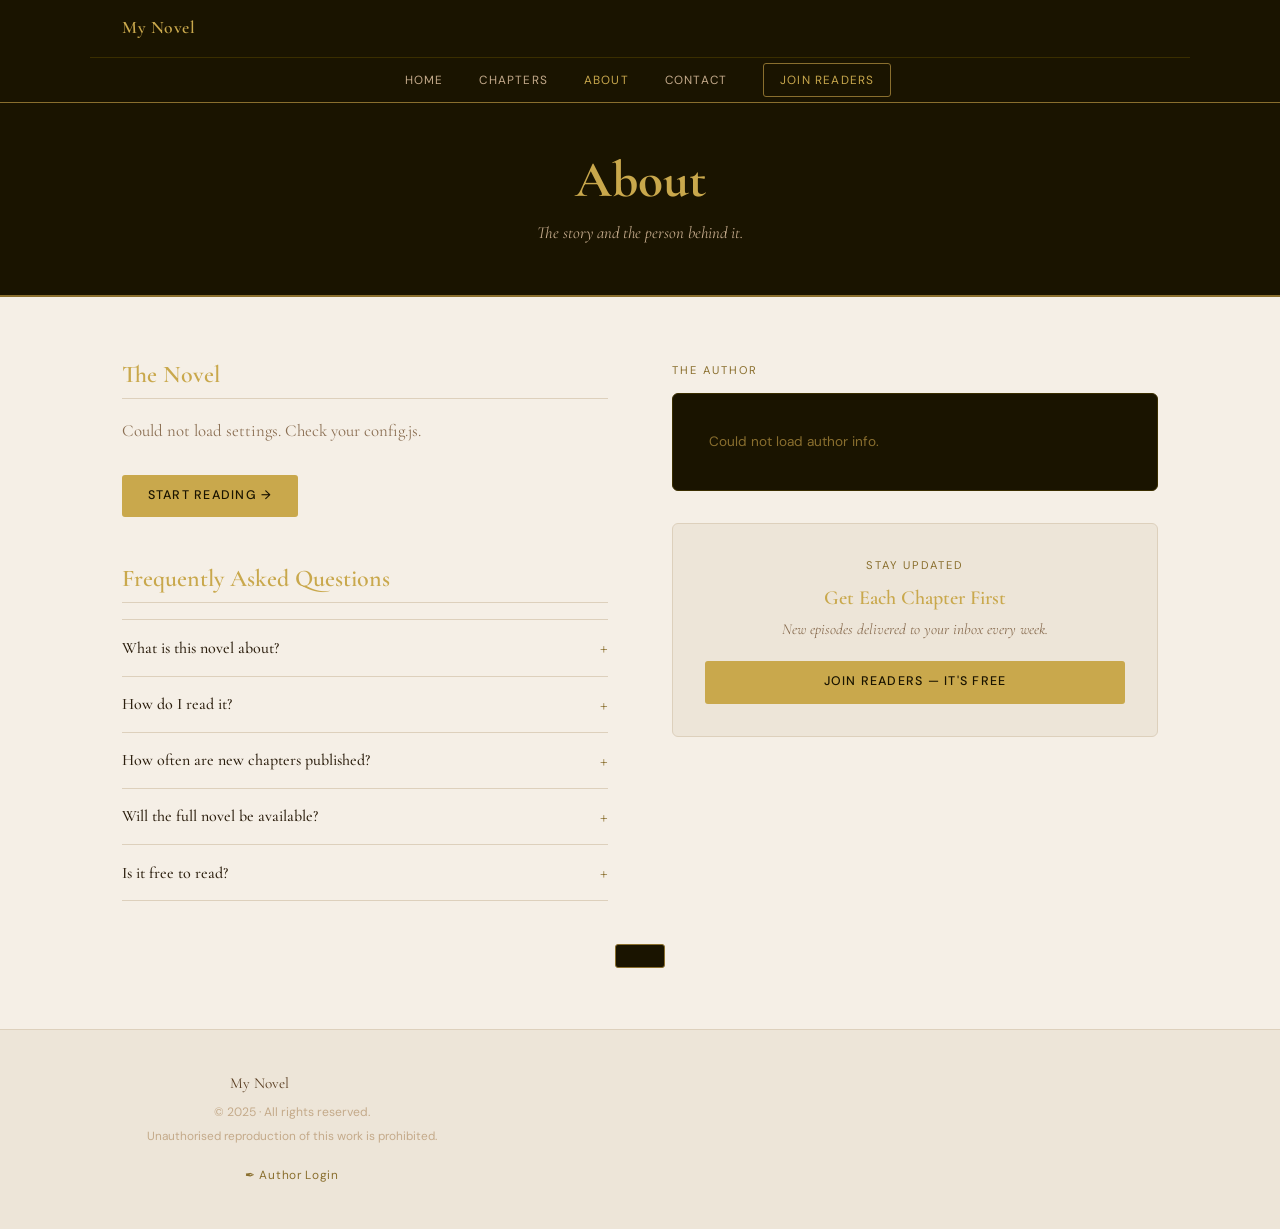
==== about.html @ 49cd3a9a "Add files via upload" ====
<!DOCTYPE html>
<html lang="en">
<head>
<meta charset="UTF-8">
<meta name="viewport" content="width=device-width, initial-scale=1.0">
<title id="page-title">About</title>
<meta name="description" id="page-desc" content="">
<link rel="stylesheet" href="shared.css">
<style>
/* ── page hero ── */
.about-hero {
  background: var(--dark);
  border-bottom: 2px solid var(--gold-dim);
  padding: 3rem 2rem;
  text-align: center;
}
.about-hero h1 {
  font-family: var(--serif);
  font-size: clamp(2rem, 5vw, 3.2rem);
  font-weight: 700;
  color: var(--gold);
  margin-bottom: .5rem;
}
.about-hero p {
  font-family: var(--serif);
  font-style: italic;
  color: var(--ink-faint);
  font-size: 1.05rem;
  max-width: none;
}

/* ── two-col layout ── */
.about-body {
  max-width: var(--max);
  margin: 0 auto;
  padding: 4rem 2rem 5rem;
  display: grid;
  grid-template-columns: 1fr 1fr;
  gap: 4rem;
  align-items: start;
}

/* ── novel section ── */
.about-block { margin-bottom: 3rem; }
.about-block h2 {
  font-family: var(--serif);
  font-size: 1.5rem;
  font-weight: 600;
  color: var(--gold);
  margin-bottom: 1rem;
  padding-bottom: .6rem;
  border-bottom: 1px solid var(--cream-deep);
}
.about-block p {
  font-family: var(--serif);
  font-size: 1.05rem;
  line-height: 1.85;
  color: var(--ink-mid);
  margin-bottom: 1.1em;
}

/* ── author card ── */
.author-card {
  background: var(--dark);
  border: 1px solid var(--gold-border);
  border-radius: var(--radius);
  padding: 2.25rem;
  margin-bottom: 2rem;
}
.author-avatar {
  width: 68px; height: 68px;
  border-radius: 50%;
  background: var(--dark-mid);
  border: 2px solid var(--gold-dim);
  display: flex;
  align-items: center;
  justify-content: center;
  margin-bottom: 1.25rem;
  font-family: var(--serif);
  font-size: 2rem;
  font-weight: 700;
  color: var(--gold);
}
.author-name {
  font-family: var(--serif);
  font-size: 1.3rem;
  font-weight: 600;
  color: var(--gold);
  margin-bottom: .15rem;
}
.author-role {
  font-family: var(--sans);
  font-size: .7rem;
  letter-spacing: .14em;
  text-transform: uppercase;
  color: var(--gold-dim);
  margin-bottom: 1rem;
}
.author-bio-text {
  font-family: var(--serif);
  font-size: 1rem;
  line-height: 1.8;
  color: var(--ink-faint);
  max-width: none;
}

/* ── subscribe card ── */
.subscribe-card {
  background: var(--cream-warm);
  border: 1px solid var(--cream-deep);
  border-radius: var(--radius);
  padding: 2rem;
  text-align: center;
}
.subscribe-card h3 {
  font-family: var(--serif);
  font-size: 1.25rem;
  font-weight: 600;
  color: var(--gold);
  margin-bottom: .4rem;
}
.subscribe-card p {
  font-family: var(--serif);
  font-style: italic;
  color: var(--ink-soft);
  font-size: .95rem;
  margin-bottom: 1.25rem;
  max-width: none;
  line-height: 1.6;
}

/* ── FAQ ── */
.faq-list { margin-top: 0; }
.faq-item {
  border-bottom: 1px solid var(--cream-deep);
}
.faq-item:first-child { border-top: 1px solid var(--cream-deep); }
.faq-q {
  width: 100%;
  display: flex;
  justify-content: space-between;
  align-items: center;
  gap: 1rem;
  padding: 1.1rem 0;
  background: none;
  border: none;
  cursor: pointer;
  font-family: var(--serif);
  font-size: 1rem;
  font-weight: 500;
  text-align: left;
  color: var(--ink);
  transition: color .2s;
}
.faq-q:hover { color: var(--gold); }
.faq-icon {
  font-size: 1.2rem;
  font-weight: 300;
  color: var(--gold-dim);
  flex-shrink: 0;
  transition: transform .25s;
  line-height: 1;
}
.faq-item.open .faq-icon { transform: rotate(45deg); }
.faq-a {
  display: none;
  font-family: var(--serif);
  font-size: .95rem;
  color: var(--ink-soft);
  line-height: 1.8;
  padding-bottom: 1.1rem;
}
.faq-item.open .faq-a { display: block; }

@media (max-width: 768px) {
  .about-body { grid-template-columns: 1fr; gap: 2.5rem; }
}
</style>
</head>
<body>

<!-- ══ HEADER ══ -->
<header id="site-header">
  <div class="header-top">
    <a href="index.html" class="site-logo" id="nav-logo">My Novel</a>
    <button class="hamburger" id="hamburger-btn" aria-label="Open menu">
      <span></span><span></span><span></span>
    </button>
  </div>
  <nav class="header-nav">
    <a href="index.html"    class="nav-link">Home</a>
    <a href="chapters.html" class="nav-link">Chapters</a>
    <a href="about.html"    class="nav-link active">About</a>
    <a href="contact.html"  class="nav-link">Contact</a>
    <a href="#" class="nav-cta" onclick="openGate();return false;">Join Readers</a>
  </nav>
  <nav id="mobile-nav">
    <a href="index.html">Home</a>
    <a href="chapters.html">Chapters</a>
    <a href="about.html" class="active">About</a>
    <a href="contact.html">Contact</a>
    <a href="#" onclick="openGate();return false;">Join Readers</a>
  </nav>
</header>

<!-- ══ DARK HERO ══ -->
<section class="about-hero">
  <h1 id="about-h1">About</h1>
  <p  id="about-sub">The story and the person behind it.</p>
</section>

<!-- ══ BODY ══ -->
<main>
  <div class="about-body">

    <!-- LEFT: novel description + FAQ -->
    <div>
      <!-- Novel description -->
      <div class="about-block">
        <h2 id="novel-h2">The Novel</h2>
        <div id="novel-desc">
          <div class="loading-state" style="padding:1.5rem 0;">
            <span class="spinner"></span>
          </div>
        </div>
        <div style="margin-top:1.75rem;">
          <a href="chapters.html" class="btn btn-gold">Start Reading →</a>
        </div>
      </div>

      <!-- FAQ -->
      <div class="about-block">
        <h2>Frequently Asked Questions</h2>
        <div class="faq-list">

          <div class="faq-item">
            <button class="faq-q" onclick="faq(this)">
              What is this novel about?
              <span class="faq-icon">+</span>
            </button>
            <div class="faq-a" id="faq-about">
              Set your novel description in the Author Dashboard
              and it will appear here.
            </div>
          </div>

          <div class="faq-item">
            <button class="faq-q" onclick="faq(this)">
              How do I read it?
              <span class="faq-icon">+</span>
            </button>
            <div class="faq-a">
              The first few chapters are completely free —
              no account required. To unlock all chapters and
              receive new episodes in your inbox, join the reader
              list. It's free.
            </div>
          </div>

          <div class="faq-item">
            <button class="faq-q" onclick="faq(this)">
              How often are new chapters published?
              <span class="faq-icon">+</span>
            </button>
            <div class="faq-a" id="faq-schedule">
              New chapters are published on a regular schedule.
              Join the reader list to be notified the moment
              each new episode goes live.
            </div>
          </div>

          <div class="faq-item">
            <button class="faq-q" onclick="faq(this)">
              Will the full novel be available?
              <span class="faq-icon">+</span>
            </button>
            <div class="faq-a">
              Yes. This is a complete story being published
              chapter by chapter. Every episode is written
              with the full arc already in mind.
            </div>
          </div>

          <div class="faq-item">
            <button class="faq-q" onclick="faq(this)">
              Is it free to read?
              <span class="faq-icon">+</span>
            </button>
            <div class="faq-a">
              The first chapters are completely free. To unlock
              all episodes, simply join the reader list with your
              email address — no payment needed, ever.
            </div>
          </div>

        </div>
      </div>
    </div>

    <!-- RIGHT: author card + subscribe -->
    <div>
      <!-- Author card -->
      <span class="eyebrow">The Author</span>
      <div class="author-card" id="author-card">
        <div class="loading-state" style="padding:1rem 0;">
          <span class="spinner"></span>
        </div>
      </div>

      <!-- Subscribe nudge -->
      <div class="subscribe-card">
        <span class="eyebrow">Stay Updated</span>
        <h3>Get Each Chapter First</h3>
        <p>New episodes delivered to your inbox every week.</p>
        <a href="#" class="btn btn-gold"
           style="width:100%;justify-content:center;"
           onclick="openGate();return false;">
          Join Readers — It's Free
        </a>
      </div>
    </div>

  </div>
</main>

<!-- ══ FOOTER ══ -->
<footer id="site-footer">
  <p class="footer-title"  id="footer-title">My Novel</p>
  <p class="footer-copy"   id="footer-copy">© 2025 · All rights reserved.</p>
  <p class="footer-legal">Unauthorised reproduction of this work is prohibited.</p>
  <p class="footer-author-link"><a href="login.html">✒ Author Login</a></p>
</footer>

<!-- ══ GATE ══ -->
<div id="gate-overlay">
  <div id="gate-box">
    <button class="gate-x" onclick="closeGate()">×</button>
    <div id="gate-form-wrap">
      <h2 id="gate-heading">Unlock All Chapters</h2>
      <p  id="gate-subtext">Join free — instant access plus weekly updates.</p>
      <input class="f-input" type="email" id="gate-email"
             placeholder="your@email.com" style="margin-bottom:.75rem;">
      <button class="btn btn-gold" id="gate-submit-btn"
              style="width:100%;justify-content:center;"
              onclick="submitGate()">
        Unlock &amp; Subscribe
      </button>
      <p style="font-family:var(--sans);font-size:.72rem;
                color:var(--ink-faint);margin-top:.6rem;max-width:none;">
        No spam. Unsubscribe anytime.
      </p>
    </div>
    <div id="gate-success">
      <svg width="44" height="44" viewBox="0 0 44 44" fill="none"
           style="margin:0 auto 1rem;display:block;">
        <circle cx="22" cy="22" r="20"
                stroke="var(--green)" stroke-width="1.5"
                fill="rgba(45,90,61,.08)"/>
        <path d="M13 23l7 7 11-13"
              stroke="var(--green)" stroke-width="2"
              stroke-linecap="round" stroke-linejoin="round"/>
      </svg>
      <h2 style="color:var(--green);">You're in.</h2>
      <p>All chapters now unlocked.</p>
      <a href="chapters.html" class="btn btn-gold" style="margin-top:1rem;">
        Start Reading
      </a>
    </div>
  </div>
</div>

<div id="toast"></div>

<script src="config.js"></script>
<script src="shared.js"></script>
<script>
/* ── FAQ accordion ── */
function faq(btn) {
  const item   = btn.parentElement;
  const isOpen = item.classList.contains('open');
  document.querySelectorAll('.faq-item').forEach(i => i.classList.remove('open'));
  if (!isOpen) item.classList.add('open');
}
document.querySelectorAll('.faq-q').forEach(q => {
  q.addEventListener('keydown', e => {
    if (e.key === 'Enter' || e.key === ' ') { e.preventDefault(); faq(q); }
  });
});

/* ── load ── */
(async () => {
  try {
    const s = await getSettings();

    const title  = s.title       || 'My Novel';
    const author = s.author_name || 'Author Name';
    const year   = new Date().getFullYear();

    document.getElementById('page-title').textContent   = 'About — ' + title;
    document.getElementById('nav-logo').textContent     = title;
    document.getElementById('about-h1').textContent     = 'About ' + title;
    document.getElementById('about-sub').textContent    = s.tagline || 'The story and the person behind it.';
    document.getElementById('novel-h2').textContent     = title;
    document.getElementById('footer-title').textContent = title + ' · ' + author;
    document.getElementById('footer-copy').textContent  =
      '© ' + year + ' ' + author + ' · All rights reserved.';

    /* gate text */
    const gh = document.getElementById('gate-heading');
    const gs = document.getElementById('gate-subtext');
    if (s.gate_title) gh.textContent = s.gate_title;
    if (s.gate_msg)   gs.textContent = s.gate_msg;

    /* novel description */
    if (s.description) {
      document.getElementById('novel-desc').innerHTML =
        s.description
          .split(/\n\n+/)
          .map(p => `<p>${esc(p.trim())}</p>`)
          .join('');
      document.getElementById('faq-about').textContent = s.description;
    } else {
      document.getElementById('novel-desc').innerHTML =
        `<p style="color:var(--ink-soft);font-style:italic;">
           Set your novel description in the Author Dashboard.
         </p>`;
    }

    /* schedule FAQ answer */
    if (s.schedule) {
      document.getElementById('faq-schedule').textContent =
        'New chapters are published ' + s.schedule.toLowerCase() +
        '. Join the reader list to get notified the moment each one goes live.';
    }

    /* author card */
    const initial  = author.charAt(0).toUpperCase();
    const bioText  = s.author_bio ||
      'Set your author bio in Dashboard → Settings. It will appear here.';
    document.getElementById('author-card').innerHTML = `
      <div class="author-avatar">${esc(initial)}</div>
      <div class="author-name">${esc(author)}</div>
      <div class="author-role">Author</div>
      <p class="author-bio-text">${esc(bioText)}</p>`;

  } catch (e) {
    console.error(e);
    document.getElementById('novel-desc').innerHTML =
      `<p style="color:var(--ink-soft);">
         Could not load settings. Check your config.js.
       </p>`;
    document.getElementById('author-card').innerHTML =
      `<p style="color:var(--gold-dim);font-family:var(--sans);font-size:.85rem;">
         Could not load author info.
       </p>`;
  }
})();

/* ── hamburger ── */
document.getElementById('hamburger-btn').addEventListener('click', () => {
  const m = document.getElementById('mobile-nav');
  m.style.display = m.style.display === 'flex' ? 'none' : 'flex';
});

/* ── gate ── */
document.getElementById('gate-overlay')
  .addEventListener('click', e => {
    if (e.target === document.getElementById('gate-overlay')) closeGate();
  });
document.getElementById('gate-email')
  .addEventListener('keydown', e => { if (e.key === 'Enter') submitGate(); });
document.addEventListener('keydown', e => { if (e.key === 'Escape') closeGate(); });
</script>
</body>
</html>
---- shared.css ----
/* ═══════════════════════════════════════════
   shared.css
   Design: dark-brown header · warm cream body
   Gold serif typography · literary editorial
═══════════════════════════════════════════ */

@import url('https://fonts.googleapis.com/css2?family=Cormorant+Garamond:ital,wght@0,300;0,400;0,500;0,600;0,700;1,300;1,400;1,500;1,600&family=EB+Garamond:ital,wght@0,400;0,500;1,400;1,500&family=DM+Sans:wght@300;400;500&display=swap');

/* ── TOKENS ── */
:root {
  /* Colors */
  --dark:         #1a1400;   /* header background */
  --dark-mid:     #241c00;   /* header hover states */
  --gold:         #c9a84c;   /* primary accent — titles, links */
  --gold-light:   #e2c97e;   /* lighter gold for hover */
  --gold-dim:     #8a6f2e;   /* muted gold — labels, borders */
  --gold-border:  #3a2e00;   /* subtle border on dark bg */
  --cream:        #f5efe6;   /* page background */
  --cream-warm:   #ede5d8;   /* slightly deeper cream — cards */
  --cream-deep:   #ddd0bc;   /* borders on cream bg */
  --ink:          #2c1f0e;   /* main body text */
  --ink-mid:      #5a3e22;   /* secondary text */
  --ink-soft:     #8a6e52;   /* placeholder / muted */
  --ink-faint:    #c4aa8a;   /* very muted */
  --red:          #8b2020;   /* error */
  --green:        #2d5a3d;   /* success */

  /* Typography */
  --serif:   'Cormorant Garamond', 'EB Garamond', Georgia, serif;
  --sans:    'DM Sans', system-ui, sans-serif;

  /* Layout */
  --max:     1100px;
  --content: 740px;          /* centered content width */
  --radius:  6px;
}

/* ── RESET ── */
*, *::before, *::after { box-sizing: border-box; margin: 0; padding: 0; }
html { scroll-behavior: smooth; }
body {
  font-family: var(--serif);
  font-weight: 400;
  color: var(--ink);
  background: var(--cream);
  font-size: 17px;
  line-height: 1.75;
  -webkit-font-smoothing: antialiased;
  min-height: 100vh;
  display: flex;
  flex-direction: column;
}
main { flex: 1; }
img  { display: block; max-width: 100%; }
a    { color: var(--gold); text-decoration: none; transition: color .2s; }
a:hover { color: var(--gold-light); }
p    { max-width: 65ch; }

/* ── LAYOUT ── */
.container    { max-width: var(--max);     margin: 0 auto; padding: 0 2rem; }
.container-sm { max-width: var(--content); margin: 0 auto; padding: 0 2rem; }

/* ── TYPOGRAPHY ── */
h1, h2, h3, h4 {
  font-family: var(--serif);
  font-weight: 600;
  line-height: 1.15;
  color: var(--ink);
}
.gold-heading { color: var(--gold); }

/* ── BUTTONS ── */
.btn {
  display: inline-flex;
  align-items: center;
  gap: .45rem;
  padding: .65rem 1.6rem;
  font-family: var(--sans);
  font-size: .78rem;
  font-weight: 400;
  letter-spacing: .1em;
  text-transform: uppercase;
  border-radius: 3px;
  border: none;
  cursor: pointer;
  text-decoration: none;
  transition: background .2s, color .2s, border-color .2s;
  white-space: nowrap;
}
.btn-gold {
  background: var(--gold);
  color: var(--dark);
  font-weight: 500;
}
.btn-gold:hover { background: var(--gold-light); color: var(--dark); }

.btn-dark {
  background: var(--dark);
  color: var(--gold);
  border: 1px solid var(--gold-dim);
}
.btn-dark:hover { background: var(--dark-mid); color: var(--gold-light); }

.btn-outline {
  background: transparent;
  color: var(--ink);
  border: 1px solid var(--cream-deep);
}
.btn-outline:hover { border-color: var(--ink-soft); }

.btn-ghost {
  background: transparent;
  color: var(--ink-soft);
  border: none;
  cursor: pointer;
  font-family: var(--sans);
  font-size: .8rem;
  padding: .35rem .6rem;
}
.btn-ghost:hover { color: var(--ink); }
.btn:disabled { opacity: .45; cursor: not-allowed; }

/* ── FORM INPUTS ── */
.f-input {
  width: 100%;
  padding: .75rem 1rem;
  border: 1px solid var(--cream-deep);
  border-radius: 3px;
  font-family: var(--sans);
  font-size: .95rem;
  color: var(--ink);
  background: #fff;
  outline: none;
  transition: border-color .2s;
}
.f-input:focus { border-color: var(--gold-dim); }
textarea.f-input { resize: vertical; min-height: 90px; line-height: 1.6; }
select.f-input {
  appearance: none;
  background-image: url("data:image/svg+xml,%3Csvg xmlns='http://www.w3.org/2000/svg' width='12' height='8' viewBox='0 0 12 8'%3E%3Cpath d='M1 1l5 5 5-5' stroke='%23888' stroke-width='1.5' fill='none'/%3E%3C/svg%3E");
  background-repeat: no-repeat;
  background-position: right .9rem center;
  padding-right: 2.5rem;
}
.field { margin-bottom: 1.25rem; }
.field label {
  display: block;
  font-family: var(--sans);
  font-size: .72rem;
  letter-spacing: .1em;
  text-transform: uppercase;
  color: var(--ink-soft);
  margin-bottom: .35rem;
}
.field-hint { font-size: .74rem; color: var(--ink-faint); margin-top: .3rem; font-family: var(--sans); }
.field-row  { display: grid; grid-template-columns: 1fr 1fr; gap: 1rem; }

/* ── GENRE / STATUS TAGS ── */
.tag {
  display: inline-flex;
  align-items: center;
  font-family: var(--sans);
  font-size: .68rem;
  letter-spacing: .12em;
  text-transform: uppercase;
  padding: .25rem .8rem;
  border-radius: 20px;
  border: 1px solid;
}
/* on dark bg */
.tag-genre-dark {
  color: var(--gold);
  border-color: var(--gold-dim);
  background: transparent;
}
/* on cream bg */
.tag-genre {
  color: var(--ink-mid);
  border-color: var(--cream-deep);
  background: transparent;
}
.tag-free   { background: rgba(45,90,61,.1);  color: var(--green); border-color: rgba(45,90,61,.25); }
.tag-locked { background: var(--cream-warm);  color: var(--ink-faint); border-color: var(--cream-deep); }
.tag-draft  { background: #fdf3dc; color: #7a5c00; border-color: #e8d080; }

/* ── TOGGLE SWITCH ── */
.switch { position: relative; display: inline-block; width: 40px; height: 22px; }
.switch input { opacity: 0; width: 0; height: 0; }
.slider { position: absolute; cursor: pointer; inset: 0; background: var(--cream-deep); border-radius: 22px; transition: background .2s; }
.slider::before { content: ''; position: absolute; width: 16px; height: 16px; left: 3px; bottom: 3px; background: #fff; border-radius: 50%; transition: transform .2s; }
input:checked + .slider { background: var(--gold); }
input:checked + .slider::before { transform: translateX(18px); }

/* ── CARDS ── */
.card {
  background: #fff;
  border: 1px solid var(--cream-deep);
  border-radius: var(--radius);
  padding: 1.75rem;
  margin-bottom: 1.5rem;
}
.card-head {
  display: flex;
  align-items: center;
  justify-content: space-between;
  margin-bottom: 1.25rem;
  flex-wrap: wrap;
  gap: .75rem;
}
.card-head h2 {
  font-family: var(--serif);
  font-size: 1.3rem;
  font-weight: 600;
  color: var(--gold);
}

/* ── SECTION LABELS ── */
.eyebrow {
  font-family: var(--sans);
  font-size: .7rem;
  letter-spacing: .18em;
  text-transform: uppercase;
  color: var(--gold-dim);
  margin-bottom: .75rem;
  display: block;
}
.section-title {
  font-family: var(--serif);
  font-size: clamp(1.6rem, 3vw, 2.4rem);
  font-weight: 600;
  color: var(--gold);
  margin-bottom: .75rem;
}
.divider-line {
  border: none;
  border-top: 1px solid var(--cream-deep);
  margin: 2.5rem 0;
}
.gold-rule {
  border: none;
  border-top: 1px solid var(--gold-border);
  margin: 1.5rem 0;
}

/* ── SPINNER / LOADING ── */
.spinner {
  display: inline-block;
  width: 18px; height: 18px;
  border: 2px solid var(--cream-deep);
  border-top-color: var(--gold);
  border-radius: 50%;
  animation: spin .7s linear infinite;
  vertical-align: middle;
}
@keyframes spin { to { transform: rotate(360deg); } }
.loading-state {
  text-align: center;
  padding: 3rem 2rem;
  color: var(--ink-soft);
  font-family: var(--sans);
  font-size: .9rem;
}
.loading-state .spinner {
  display: block;
  margin: 0 auto .75rem;
  width: 26px; height: 26px;
}

/* ── TOAST ── */
#toast {
  position: fixed;
  bottom: 2rem; left: 50%;
  transform: translateX(-50%) translateY(100px);
  background: var(--dark);
  color: var(--gold);
  border: 1px solid var(--gold-dim);
  padding: .7rem 1.5rem;
  border-radius: 3px;
  font-family: var(--sans);
  font-size: .84rem;
  z-index: 9999;
  transition: transform .3s;
  pointer-events: none;
  white-space: nowrap;
}
#toast.show { transform: translateX(-50%) translateY(0); }

/* ══════════════════════════════════════════
   SITE HEADER  (dark brown with gold)
══════════════════════════════════════════ */
#site-header {
  background: var(--dark);
  border-bottom: 1px solid var(--gold-dim);
}
.header-top {
  max-width: var(--max);
  margin: 0 auto;
  padding: 0 2rem;
  display: flex;
  align-items: center;
  justify-content: space-between;
  height: 58px;
  border-bottom: 1px solid var(--gold-border);
}
.site-logo {
  font-family: var(--serif);
  font-size: 1.1rem;
  font-weight: 600;
  color: var(--gold);
  text-decoration: none;
  letter-spacing: .03em;
  flex-shrink: 0;
}
.site-logo:hover { color: var(--gold-light); }

/* Main nav row */
.header-nav {
  max-width: var(--max);
  margin: 0 auto;
  padding: 0 2rem;
  display: flex;
  align-items: center;
  justify-content: center;
  gap: .25rem;
  height: 44px;
}
.nav-link {
  font-family: var(--sans);
  font-size: .74rem;
  letter-spacing: .1em;
  text-transform: uppercase;
  color: var(--ink-faint);
  text-decoration: none;
  padding: .4rem 1rem;
  border-radius: 3px;
  transition: color .2s, background .2s;
}
.nav-link:hover { color: var(--gold-light); background: rgba(255,255,255,.04); }
.nav-link.active { color: var(--gold); }
.nav-cta {
  font-family: var(--sans);
  font-size: .74rem;
  letter-spacing: .1em;
  text-transform: uppercase;
  color: var(--gold);
  border: 1px solid var(--gold-dim);
  padding: .35rem 1rem;
  border-radius: 3px;
  text-decoration: none;
  transition: background .2s, color .2s;
  margin-left: 1rem;
}
.nav-cta:hover { background: var(--gold); color: var(--dark); }

/* Hamburger */
.hamburger {
  display: none;
  background: none;
  border: none;
  cursor: pointer;
  padding: .4rem;
  flex-direction: column;
  gap: 5px;
}
.hamburger span {
  display: block;
  width: 20px;
  height: 1.5px;
  background: var(--gold);
  transition: all .25s;
}
#mobile-nav {
  display: none;
  flex-direction: column;
  background: var(--dark);
  border-top: 1px solid var(--gold-border);
}
#mobile-nav a {
  font-family: var(--sans);
  font-size: .8rem;
  letter-spacing: .1em;
  text-transform: uppercase;
  color: var(--ink-faint);
  text-decoration: none;
  padding: .9rem 2rem;
  border-bottom: 1px solid var(--gold-border);
  transition: color .2s;
}
#mobile-nav a:hover, #mobile-nav a.active { color: var(--gold); }

/* ══════════════════════════════════════════
   HERO  (dark header block — like screenshot)
══════════════════════════════════════════ */
.book-hero {
  background: var(--dark);
  padding: 4rem 2rem 3rem;
  text-align: center;
  border-bottom: 2px solid var(--gold-dim);
}
.book-hero-title {
  font-family: var(--serif);
  font-size: clamp(2.8rem, 8vw, 5rem);
  font-weight: 700;
  color: var(--gold);
  line-height: 1.05;
  margin-bottom: .6rem;
}
.book-hero-byline {
  font-family: var(--serif);
  font-style: italic;
  font-size: 1.15rem;
  color: var(--ink-faint);
  margin-bottom: 1.25rem;
}
.book-hero-tags {
  display: flex;
  gap: .5rem;
  justify-content: center;
  flex-wrap: wrap;
  margin-bottom: 2rem;
}
.book-hero-stats {
  display: flex;
  align-items: center;
  justify-content: center;
  gap: 3rem;
  margin-top: 1.5rem;
  padding-top: 1.5rem;
  border-top: 1px solid var(--gold-border);
}
.stat-block { text-align: center; }
.stat-num {
  font-family: var(--serif);
  font-size: 2.2rem;
  font-weight: 600;
  color: var(--gold);
  line-height: 1;
  display: block;
}
.stat-label {
  font-family: var(--sans);
  font-size: .68rem;
  letter-spacing: .15em;
  text-transform: uppercase;
  color: var(--ink-faint);
  margin-top: .25rem;
  display: block;
}

/* ══════════════════════════════════════════
   TABLE OF CONTENTS  (chapter list style)
══════════════════════════════════════════ */
.toc-section {
  max-width: var(--content);
  margin: 0 auto;
  padding: 3.5rem 2rem 2rem;
}
.toc-heading {
  font-family: var(--serif);
  font-size: 1.5rem;
  font-weight: 600;
  color: var(--gold);
  margin-bottom: .5rem;
}
.toc-rule {
  border: none;
  border-top: 1px solid var(--cream-deep);
  margin-bottom: 2rem;
}
.toc-row {
  display: grid;
  grid-template-columns: 48px 1fr auto;
  align-items: baseline;
  gap: 1rem;
  padding: 1.1rem 0;
  border-bottom: 1px solid var(--cream-deep);
  text-decoration: none;
  color: inherit;
  transition: background .15s;
  cursor: pointer;
}
.toc-row:first-of-type { border-top: 1px solid var(--cream-deep); }
.toc-row:hover:not(.toc-locked) { background: var(--cream-warm); margin: 0 -1rem; padding-left: 1rem; padding-right: 1rem; }
.toc-row.toc-locked { cursor: pointer; opacity: .7; }
.toc-num {
  font-family: var(--serif);
  font-size: 1.5rem;
  font-weight: 300;
  color: var(--ink-faint);
  text-align: right;
  line-height: 1;
}
.toc-title-d {
  font-family: var(--serif);
  font-size: 1.05rem;
  font-weight: 500;
  color: var(--ink);
  margin-bottom: .15rem;
}
.toc-teaser {
  font-family: var(--serif);
  font-style: italic;
  font-size: .88rem;
  color: var(--ink-soft);
}
.toc-empty {
  text-align: center;
  padding: 3rem 0;
  font-family: var(--serif);
  font-style: italic;
  color: var(--ink-soft);
  font-size: 1rem;
}
.toc-empty-icon { font-size: 2.5rem; margin-bottom: .75rem; display: block; }

/* ══════════════════════════════════════════
   COPYRIGHT NOTICE CARD
══════════════════════════════════════════ */
.copyright-card {
  max-width: var(--content);
  margin: 3rem auto 4rem;
  padding: 0 2rem;
}
.copyright-card-inner {
  background: var(--cream-warm);
  border: 1px solid var(--cream-deep);
  border-radius: var(--radius);
  padding: 2rem;
  position: relative;
}
.copyright-eyebrow {
  font-family: var(--sans);
  font-size: .68rem;
  letter-spacing: .18em;
  text-transform: uppercase;
  color: var(--ink-faint);
  margin-bottom: 1rem;
}
.copyright-title {
  font-family: var(--serif);
  font-size: 1.2rem;
  font-weight: 600;
  color: var(--ink);
  margin-bottom: .35rem;
}
.copyright-owner {
  font-family: var(--serif);
  font-size: .95rem;
  color: var(--ink-mid);
  margin-bottom: 1.25rem;
}
.copyright-text {
  font-family: var(--serif);
  font-style: italic;
  font-size: .88rem;
  color: var(--ink-soft);
  line-height: 1.75;
  margin-bottom: 1rem;
  max-width: none;
}
.copyright-rule { border: none; border-top: 1px solid var(--cream-deep); margin: 1rem 0; }
.copyright-tags { display: flex; gap: .5rem; flex-wrap: wrap; margin-top: 1.25rem; }
.copyright-icon {
  position: absolute;
  top: 1.5rem; right: 1.5rem;
  font-size: 3.5rem;
  color: var(--cream-deep);
  font-family: var(--serif);
  font-weight: 700;
  line-height: 1;
  user-select: none;
}

/* ══════════════════════════════════════════
   SITE FOOTER
══════════════════════════════════════════ */
#site-footer {
  background: var(--cream-warm);
  border-top: 1px solid var(--cream-deep);
  padding: 2.5rem 2rem;
  text-align: center;
  margin-top: auto;
}
.footer-title {
  font-family: var(--serif);
  font-size: .95rem;
  color: var(--ink-mid);
  margin-bottom: .3rem;
}
.footer-copy {
  font-family: var(--sans);
  font-size: .76rem;
  color: var(--ink-faint);
  margin-bottom: .2rem;
}
.footer-legal {
  font-family: var(--sans);
  font-size: .74rem;
  color: var(--ink-faint);
  margin-bottom: .75rem;
}
.footer-author-link a {
  font-family: var(--sans);
  font-size: .74rem;
  color: var(--gold-dim);
  text-decoration: none;
  letter-spacing: .06em;
}
.footer-author-link a:hover { color: var(--gold); }

/* ══════════════════════════════════════════
   GATE MODAL
══════════════════════════════════════════ */
#gate-overlay {
  display: none;
  position: fixed; inset: 0;
  z-index: 500;
  background: rgba(20,14,0,.75);
  align-items: center;
  justify-content: center;
  padding: 2rem;
}
#gate-overlay.active { display: flex !important; }
#gate-box {
  background: var(--cream);
  max-width: 440px; width: 100%;
  padding: 3rem 2.5rem;
  border-radius: var(--radius);
  border: 1px solid var(--cream-deep);
  text-align: center;
  position: relative;
}
#gate-box h2 {
  font-family: var(--serif);
  font-size: 1.7rem;
  font-weight: 600;
  color: var(--gold);
  margin-bottom: .5rem;
}
#gate-box p {
  font-family: var(--serif);
  font-style: italic;
  color: var(--ink-soft);
  font-size: .98rem;
  margin-bottom: 1.75rem;
  line-height: 1.65;
  max-width: none;
}
.gate-x {
  position: absolute;
  top: 1rem; right: 1rem;
  background: none; border: none;
  font-size: 1.3rem;
  color: var(--ink-faint);
  cursor: pointer;
}
.gate-x:hover { color: var(--ink-soft); }
#gate-success { display: none; }

/* ══════════════════════════════════════════
   READER PAGE
══════════════════════════════════════════ */
#reader-bar {
  position: sticky; top: 0; z-index: 40;
  background: var(--dark);
  border-bottom: 1px solid var(--gold-border);
  padding: 0 2rem;
  display: flex;
  align-items: center;
  justify-content: space-between;
  height: 52px;
}
.reader-back {
  background: none; border: none;
  cursor: pointer;
  font-family: var(--sans);
  font-size: .74rem;
  letter-spacing: .08em;
  text-transform: uppercase;
  color: var(--ink-faint);
  display: flex; align-items: center; gap: .4rem;
  padding: 0;
  transition: color .2s;
}
.reader-back:hover { color: var(--gold); }
#reader-ch-label {
  font-family: var(--sans);
  font-size: .72rem;
  color: var(--gold-dim);
  letter-spacing: .08em;
}
.reader-progress {
  width: 100%; height: 2px;
  background: var(--gold-border);
  position: fixed; top: 52px; left: 0; z-index: 39;
}
.reader-progress-bar {
  height: 100%;
  background: var(--gold);
  width: 0%;
  transition: width .1s;
}
.reader-wrap {
  max-width: 660px;
  margin: 0 auto;
  padding: 4.5rem 2rem 8rem;
}
.reader-ch-num {
  font-family: var(--sans);
  font-size: .72rem;
  letter-spacing: .15em;
  text-transform: uppercase;
  color: var(--gold-dim);
  margin-bottom: .4rem;
}
.reader-ch-title {
  font-family: var(--serif);
  font-size: clamp(1.8rem, 4vw, 2.6rem);
  font-weight: 600;
  color: var(--ink);
  line-height: 1.2;
  margin-bottom: .6rem;
}
.reader-ch-epi {
  font-family: var(--serif);
  font-style: italic;
  color: var(--ink-soft);
  font-size: 1rem;
  line-height: 1.65;
  padding-bottom: 2.5rem;
  margin-bottom: 2.5rem;
  border-bottom: 1px solid var(--cream-deep);
}
.reader-body { font-size: 1.1rem; line-height: 2; color: var(--ink-mid); }
.reader-body p { margin-bottom: 1.4em; max-width: none; }
.reader-body p:first-child::first-letter {
  font-size: 3.4rem; float: left;
  line-height: .75; margin: .1em .08em 0 0;
  color: var(--gold); font-family: var(--serif); font-weight: 700;
}
.reader-body h1, .reader-body h2, .reader-body h3 { font-family: var(--serif); font-weight: 600; margin: 1.5em 0 .5em; max-width: none; }
.reader-body blockquote { border-left: 3px solid var(--gold-dim); padding-left: 1.25rem; margin: 1.5rem 0; font-style: italic; color: var(--ink-soft); }
.reader-body .ql-align-center { text-align: center; }
.reader-body .ql-align-right  { text-align: right; }
.reader-body .ql-font-cormorant { font-family: 'Cormorant Garamond', serif; }
.reader-body .ql-font-lora      { font-family: 'Lora', serif; }
.reader-body .ql-font-playfair  { font-family: 'Playfair Display', serif; }
.reader-body .ql-font-sans      { font-family: 'DM Sans', sans-serif; }
.reader-body .ql-size-small  { font-size: .85em; }
.reader-body .ql-size-large  { font-size: 1.4em; }
.reader-body .ql-size-huge   { font-size: 1.9em; }
.reader-end {
  margin-top: 4rem;
  padding-top: 2.5rem;
  border-top: 1px solid var(--cream-deep);
  text-align: center;
}
.reader-end-msg {
  font-family: var(--serif);
  font-style: italic;
  color: var(--ink-soft);
  margin-bottom: 1.5rem;
}
.chapter-nav { display: flex; gap: 1rem; justify-content: center; flex-wrap: wrap; }

/* ══════════════════════════════════════════
   RESPONSIVE
══════════════════════════════════════════ */
@media (max-width: 768px) {
  .header-nav   { display: none; }
  .hamburger    { display: flex; }
  .field-row    { grid-template-columns: 1fr; }
  .book-hero-stats { gap: 2rem; }
}
@media (max-width: 500px) {
  .container, .container-sm { padding: 0 1.25rem; }
  .header-top { padding: 0 1.25rem; }
  .toc-section, .copyright-card { padding-left: 1.25rem; padding-right: 1.25rem; }
}
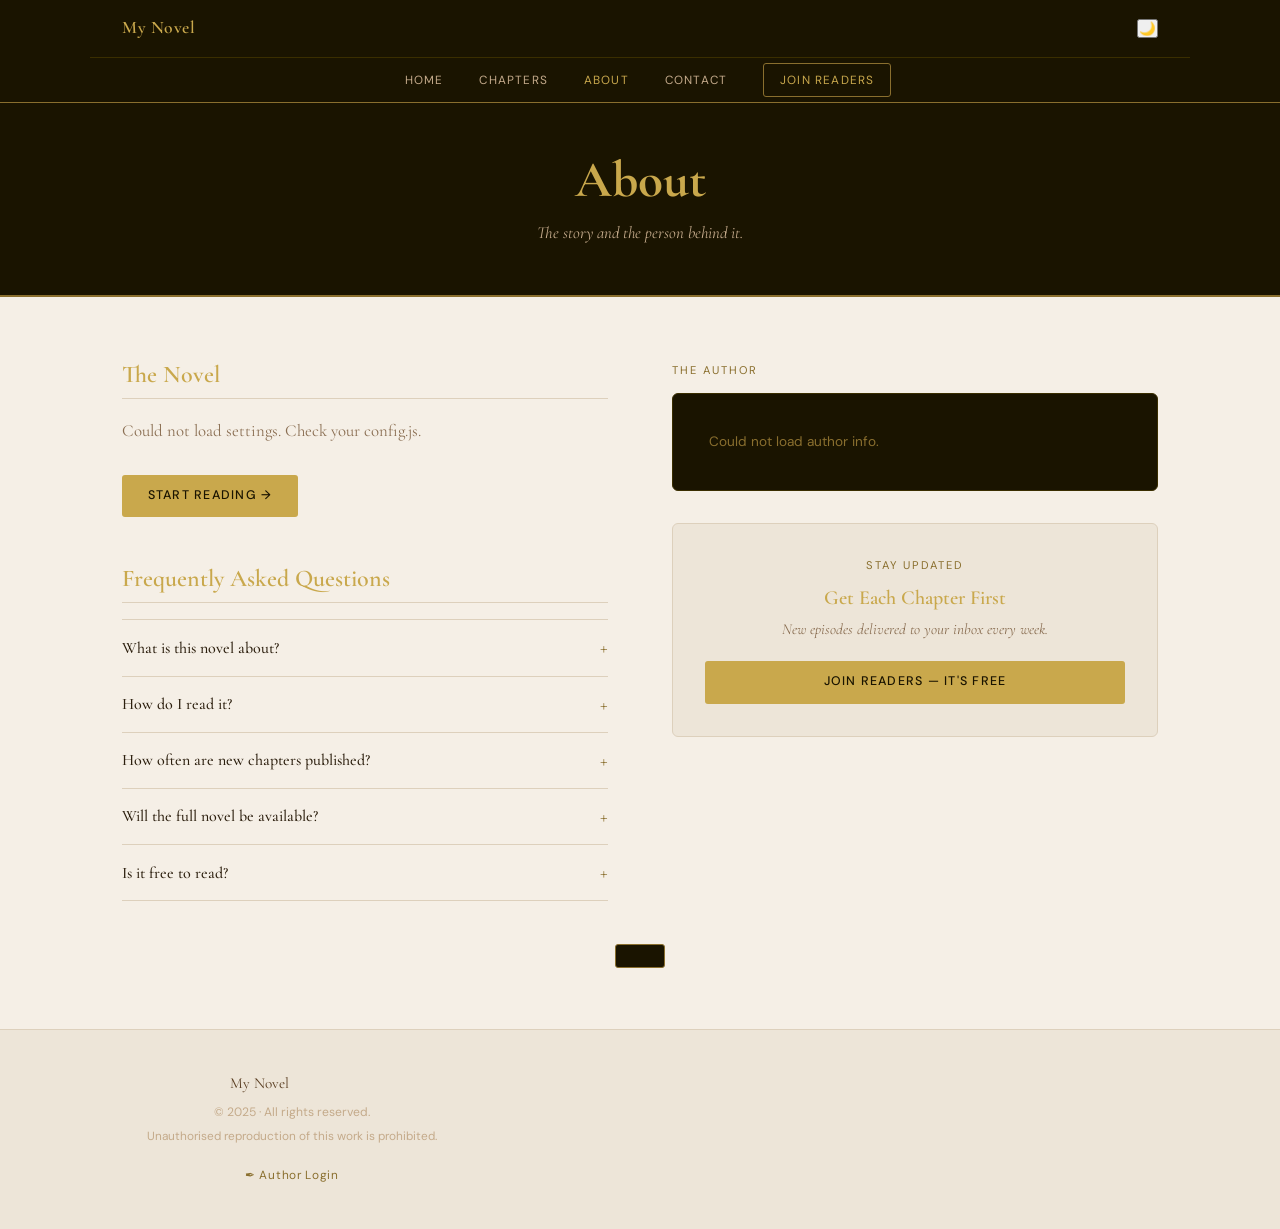
==== commit a03cce47: "Update about.html" ====
--- a/about.html
+++ b/about.html
@@ -183,6 +183,7 @@
 <header id="site-header">
   <div class="header-top">
     <a href="index.html" class="site-logo" id="nav-logo">My Novel</a>
+    <button class="theme-toggle" onclick="toggleTheme()" title="Toggle theme">🌙</button>
     <button class="hamburger" id="hamburger-btn" aria-label="Open menu">
       <span></span><span></span><span></span>
     </button>
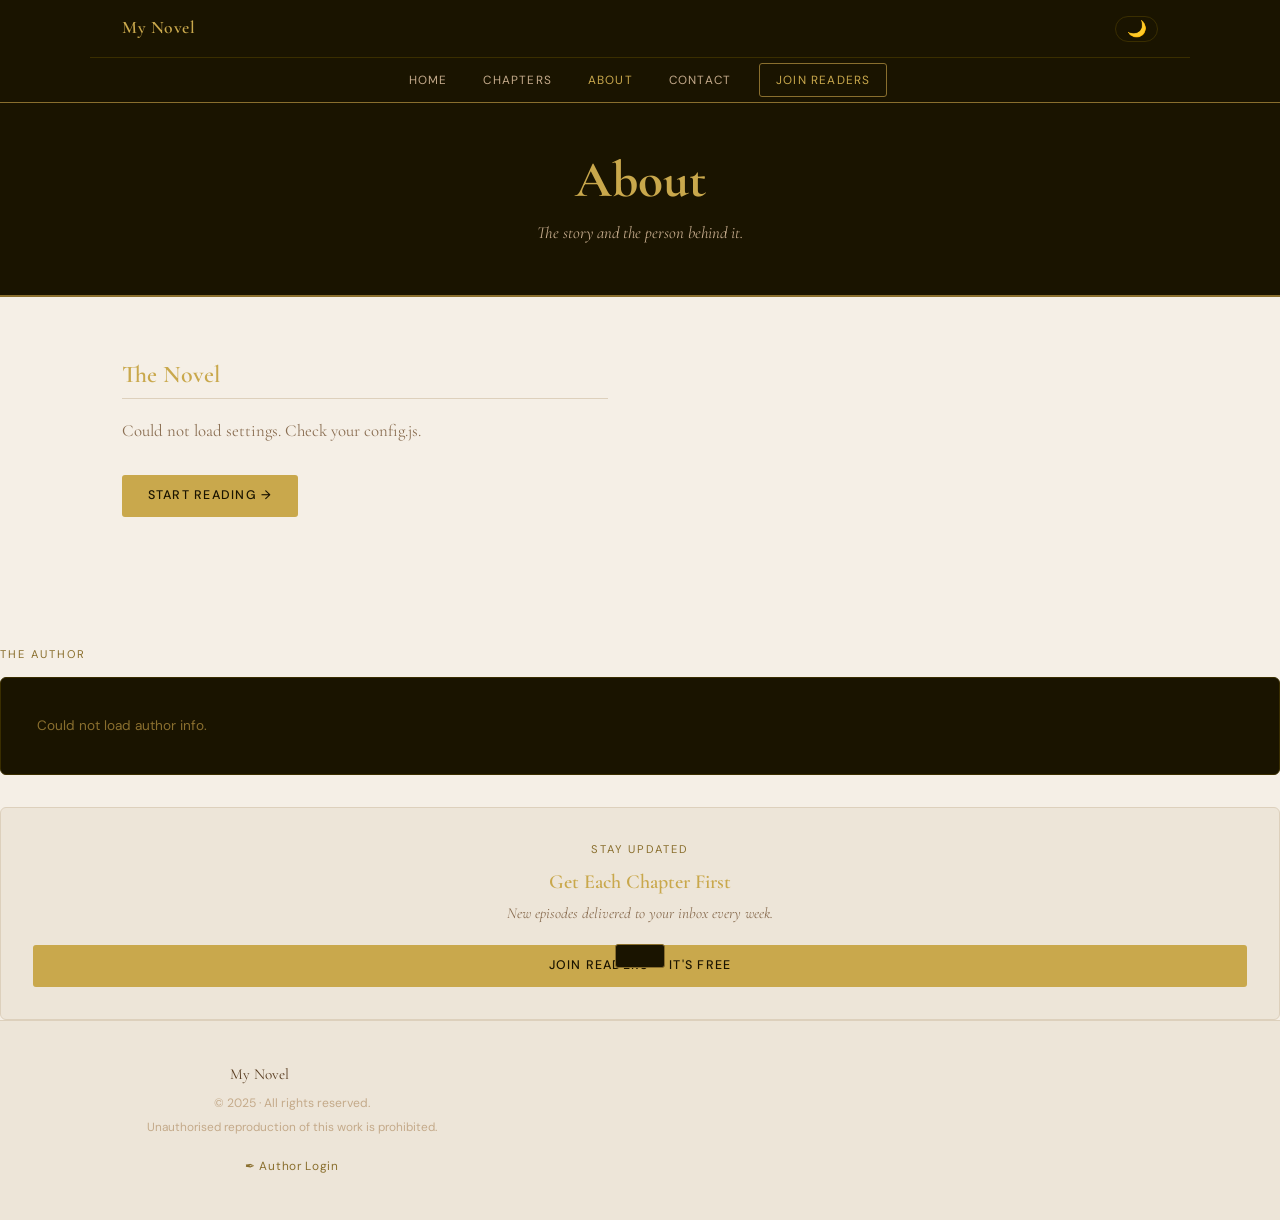
==== commit 05d33fbc: "Remove FAQ section from about.html Removed FAQ section and related styles and scripts from about.htm" ====
--- a/about.html
+++ b/about.html
@@ -128,49 +128,6 @@
   max-width: none;
   line-height: 1.6;
 }
-
-/* ── FAQ ── */
-.faq-list { margin-top: 0; }
-.faq-item {
-  border-bottom: 1px solid var(--cream-deep);
-}
-.faq-item:first-child { border-top: 1px solid var(--cream-deep); }
-.faq-q {
-  width: 100%;
-  display: flex;
-  justify-content: space-between;
-  align-items: center;
-  gap: 1rem;
-  padding: 1.1rem 0;
-  background: none;
-  border: none;
-  cursor: pointer;
-  font-family: var(--serif);
-  font-size: 1rem;
-  font-weight: 500;
-  text-align: left;
-  color: var(--ink);
-  transition: color .2s;
-}
-.faq-q:hover { color: var(--gold); }
-.faq-icon {
-  font-size: 1.2rem;
-  font-weight: 300;
-  color: var(--gold-dim);
-  flex-shrink: 0;
-  transition: transform .25s;
-  line-height: 1;
-}
-.faq-item.open .faq-icon { transform: rotate(45deg); }
-.faq-a {
-  display: none;
-  font-family: var(--serif);
-  font-size: .95rem;
-  color: var(--ink-soft);
-  line-height: 1.8;
-  padding-bottom: 1.1rem;
-}
-.faq-item.open .faq-a { display: block; }
 
 @media (max-width: 768px) {
   .about-body { grid-template-columns: 1fr; gap: 2.5rem; }
@@ -228,73 +185,6 @@
           <a href="chapters.html" class="btn btn-gold">Start Reading →</a>
         </div>
       </div>
-
-      <!-- FAQ -->
-      <div class="about-block">
-        <h2>Frequently Asked Questions</h2>
-        <div class="faq-list">
-
-          <div class="faq-item">
-            <button class="faq-q" onclick="faq(this)">
-              What is this novel about?
-              <span class="faq-icon">+</span>
-            </button>
-            <div class="faq-a" id="faq-about">
-              Set your novel description in the Author Dashboard
-              and it will appear here.
-            </div>
-          </div>
-
-          <div class="faq-item">
-            <button class="faq-q" onclick="faq(this)">
-              How do I read it?
-              <span class="faq-icon">+</span>
-            </button>
-            <div class="faq-a">
-              The first few chapters are completely free —
-              no account required. To unlock all chapters and
-              receive new episodes in your inbox, join the reader
-              list. It's free.
-            </div>
-          </div>
-
-          <div class="faq-item">
-            <button class="faq-q" onclick="faq(this)">
-              How often are new chapters published?
-              <span class="faq-icon">+</span>
-            </button>
-            <div class="faq-a" id="faq-schedule">
-              New chapters are published on a regular schedule.
-              Join the reader list to be notified the moment
-              each new episode goes live.
-            </div>
-          </div>
-
-          <div class="faq-item">
-            <button class="faq-q" onclick="faq(this)">
-              Will the full novel be available?
-              <span class="faq-icon">+</span>
-            </button>
-            <div class="faq-a">
-              Yes. This is a complete story being published
-              chapter by chapter. Every episode is written
-              with the full arc already in mind.
-            </div>
-          </div>
-
-          <div class="faq-item">
-            <button class="faq-q" onclick="faq(this)">
-              Is it free to read?
-              <span class="faq-icon">+</span>
-            </button>
-            <div class="faq-a">
-              The first chapters are completely free. To unlock
-              all episodes, simply join the reader list with your
-              email address — no payment needed, ever.
-            </div>
-          </div>
-
-        </div>
       </div>
     </div>
 
@@ -375,18 +265,6 @@
 <script src="config.js"></script>
 <script src="shared.js"></script>
 <script>
-/* ── FAQ accordion ── */
-function faq(btn) {
-  const item   = btn.parentElement;
-  const isOpen = item.classList.contains('open');
-  document.querySelectorAll('.faq-item').forEach(i => i.classList.remove('open'));
-  if (!isOpen) item.classList.add('open');
-}
-document.querySelectorAll('.faq-q').forEach(q => {
-  q.addEventListener('keydown', e => {
-    if (e.key === 'Enter' || e.key === ' ') { e.preventDefault(); faq(q); }
-  });
-});
 
 /* ── load ── */
 (async () => {
--- a/shared.css
+++ b/shared.css
@@ -1,38 +1,81 @@
 /* ═══════════════════════════════════════════
-   shared.css
-   Design: dark-brown header · warm cream body
-   Gold serif typography · literary editorial
+   shared.css — with Light / Dark mode toggle
+   ☀ Light = warm cream body (default)
+   🌙 Dark  = full dark brown (like the header)
 ═══════════════════════════════════════════ */
 
 @import url('https://fonts.googleapis.com/css2?family=Cormorant+Garamond:ital,wght@0,300;0,400;0,500;0,600;0,700;1,300;1,400;1,500;1,600&family=EB+Garamond:ital,wght@0,400;0,500;1,400;1,500&family=DM+Sans:wght@300;400;500&display=swap');
 
-/* ── TOKENS ── */
+/* ── LIGHT MODE TOKENS (default) ── */
 :root {
-  /* Colors */
-  --dark:         #1a1400;   /* header background */
-  --dark-mid:     #241c00;   /* header hover states */
-  --gold:         #c9a84c;   /* primary accent — titles, links */
-  --gold-light:   #e2c97e;   /* lighter gold for hover */
-  --gold-dim:     #8a6f2e;   /* muted gold — labels, borders */
-  --gold-border:  #3a2e00;   /* subtle border on dark bg */
-  --cream:        #f5efe6;   /* page background */
-  --cream-warm:   #ede5d8;   /* slightly deeper cream — cards */
-  --cream-deep:   #ddd0bc;   /* borders on cream bg */
-  --ink:          #2c1f0e;   /* main body text */
-  --ink-mid:      #5a3e22;   /* secondary text */
-  --ink-soft:     #8a6e52;   /* placeholder / muted */
-  --ink-faint:    #c4aa8a;   /* very muted */
-  --red:          #8b2020;   /* error */
-  --green:        #2d5a3d;   /* success */
-
-  /* Typography */
-  --serif:   'Cormorant Garamond', 'EB Garamond', Georgia, serif;
-  --sans:    'DM Sans', system-ui, sans-serif;
-
-  /* Layout */
+  --dark:         #1a1400;
+  --dark-mid:     #241c00;
+  --gold:         #c9a84c;
+  --gold-light:   #e2c97e;
+  --gold-dim:     #8a6f2e;
+  --gold-border:  #3a2e00;
+
+  /* body colors — change in dark mode */
+  --bg:           #f5efe6;
+  --bg-warm:      #ede5d8;
+  --bg-deep:      #ddd0bc;
+  --text:         #2c1f0e;
+  --text-mid:     #5a3e22;
+  --text-soft:    #8a6e52;
+  --text-faint:   #c4aa8a;
+  --border:       #ddd0bc;
+  --card-bg:      #ffffff;
+
+  /* keep old names working */
+  --cream:        var(--bg);
+  --cream-warm:   var(--bg-warm);
+  --cream-deep:   var(--bg-deep);
+  --ink:          var(--text);
+  --ink-mid:      var(--text-mid);
+  --ink-soft:     var(--text-soft);
+  --ink-faint:    var(--text-faint);
+
+  --red:   #8b2020;
+  --green: #2d5a3d;
+
+  --serif: 'Cormorant Garamond', 'EB Garamond', Georgia, serif;
+  --sans:  'DM Sans', system-ui, sans-serif;
   --max:     1100px;
-  --content: 740px;          /* centered content width */
+  --content: 740px;
   --radius:  6px;
+}
+
+/* ── DARK MODE TOKENS ── */
+body.dark-mode {
+  --bg:        #1a1400;
+  --bg-warm:   #241c00;
+  --bg-deep:   #3a2e00;
+  --text:      #e8d8b0;
+  --text-mid:  #c9a84c;
+  --text-soft: #a08040;
+  --text-faint:#6a5520;
+  --border:    #3a2e00;
+  --card-bg:   #241c00;
+
+  --cream:       var(--bg);
+  --cream-warm:  var(--bg-warm);
+  --cream-deep:  var(--bg-deep);
+  --ink:         var(--text);
+  --ink-mid:     var(--text-mid);
+  --ink-soft:    var(--text-soft);
+  --ink-faint:   var(--text-faint);
+}
+
+/* ── SMOOTH TRANSITION ── */
+body, body * {
+  transition:
+    background-color .3s ease,
+    color .3s ease,
+    border-color .3s ease;
+}
+/* don't animate things that shouldn't */
+body *, body *::before, body *::after {
+  transition-property: background-color, color, border-color;
 }
 
 /* ── RESET ── */
@@ -41,8 +84,8 @@
 body {
   font-family: var(--serif);
   font-weight: 400;
-  color: var(--ink);
-  background: var(--cream);
+  color: var(--text);
+  background: var(--bg);
   font-size: 17px;
   line-height: 1.75;
   -webkit-font-smoothing: antialiased;
@@ -65,7 +108,7 @@
   font-family: var(--serif);
   font-weight: 600;
   line-height: 1.15;
-  color: var(--ink);
+  color: var(--text);
 }
 .gold-heading { color: var(--gold); }
 
@@ -87,49 +130,26 @@
   transition: background .2s, color .2s, border-color .2s;
   white-space: nowrap;
 }
-.btn-gold {
-  background: var(--gold);
-  color: var(--dark);
-  font-weight: 500;
-}
+.btn-gold { background: var(--gold); color: var(--dark); font-weight: 500; }
 .btn-gold:hover { background: var(--gold-light); color: var(--dark); }
-
-.btn-dark {
-  background: var(--dark);
-  color: var(--gold);
-  border: 1px solid var(--gold-dim);
-}
+.btn-dark { background: var(--dark); color: var(--gold); border: 1px solid var(--gold-dim); }
 .btn-dark:hover { background: var(--dark-mid); color: var(--gold-light); }
-
-.btn-outline {
-  background: transparent;
-  color: var(--ink);
-  border: 1px solid var(--cream-deep);
-}
-.btn-outline:hover { border-color: var(--ink-soft); }
-
-.btn-ghost {
-  background: transparent;
-  color: var(--ink-soft);
-  border: none;
-  cursor: pointer;
-  font-family: var(--sans);
-  font-size: .8rem;
-  padding: .35rem .6rem;
-}
-.btn-ghost:hover { color: var(--ink); }
+.btn-outline { background: transparent; color: var(--text); border: 1px solid var(--border); }
+.btn-outline:hover { border-color: var(--text-soft); }
+.btn-ghost { background: transparent; color: var(--text-soft); border: none; cursor: pointer; font-family: var(--sans); font-size: .8rem; padding: .35rem .6rem; }
+.btn-ghost:hover { color: var(--text); }
 .btn:disabled { opacity: .45; cursor: not-allowed; }
 
 /* ── FORM INPUTS ── */
 .f-input {
   width: 100%;
   padding: .75rem 1rem;
-  border: 1px solid var(--cream-deep);
+  border: 1px solid var(--border);
   border-radius: 3px;
   font-family: var(--sans);
   font-size: .95rem;
-  color: var(--ink);
-  background: #fff;
+  color: var(--text);
+  background: var(--card-bg);
   outline: none;
   transition: border-color .2s;
 }
@@ -143,603 +163,174 @@
   padding-right: 2.5rem;
 }
 .field { margin-bottom: 1.25rem; }
-.field label {
-  display: block;
-  font-family: var(--sans);
-  font-size: .72rem;
-  letter-spacing: .1em;
-  text-transform: uppercase;
-  color: var(--ink-soft);
-  margin-bottom: .35rem;
-}
-.field-hint { font-size: .74rem; color: var(--ink-faint); margin-top: .3rem; font-family: var(--sans); }
+.field label { display: block; font-family: var(--sans); font-size: .72rem; letter-spacing: .1em; text-transform: uppercase; color: var(--text-soft); margin-bottom: .35rem; }
+.field-hint { font-size: .74rem; color: var(--text-faint); margin-top: .3rem; font-family: var(--sans); }
 .field-row  { display: grid; grid-template-columns: 1fr 1fr; gap: 1rem; }
 
-/* ── GENRE / STATUS TAGS ── */
-.tag {
-  display: inline-flex;
-  align-items: center;
-  font-family: var(--sans);
-  font-size: .68rem;
-  letter-spacing: .12em;
-  text-transform: uppercase;
-  padding: .25rem .8rem;
-  border-radius: 20px;
-  border: 1px solid;
-}
-/* on dark bg */
-.tag-genre-dark {
-  color: var(--gold);
-  border-color: var(--gold-dim);
-  background: transparent;
-}
-/* on cream bg */
-.tag-genre {
-  color: var(--ink-mid);
-  border-color: var(--cream-deep);
-  background: transparent;
-}
+/* ── TAGS ── */
+.tag { display: inline-flex; align-items: center; font-family: var(--sans); font-size: .68rem; letter-spacing: .12em; text-transform: uppercase; padding: .25rem .8rem; border-radius: 20px; border: 1px solid; }
+.tag-genre-dark { color: var(--gold); border-color: var(--gold-dim); background: transparent; }
+.tag-genre { color: var(--text-mid); border-color: var(--border); background: transparent; }
 .tag-free   { background: rgba(45,90,61,.1);  color: var(--green); border-color: rgba(45,90,61,.25); }
-.tag-locked { background: var(--cream-warm);  color: var(--ink-faint); border-color: var(--cream-deep); }
+.tag-locked { background: var(--bg-warm); color: var(--text-faint); border-color: var(--border); }
 .tag-draft  { background: #fdf3dc; color: #7a5c00; border-color: #e8d080; }
 
 /* ── TOGGLE SWITCH ── */
 .switch { position: relative; display: inline-block; width: 40px; height: 22px; }
 .switch input { opacity: 0; width: 0; height: 0; }
-.slider { position: absolute; cursor: pointer; inset: 0; background: var(--cream-deep); border-radius: 22px; transition: background .2s; }
+.slider { position: absolute; cursor: pointer; inset: 0; background: var(--border); border-radius: 22px; transition: background .2s; }
 .slider::before { content: ''; position: absolute; width: 16px; height: 16px; left: 3px; bottom: 3px; background: #fff; border-radius: 50%; transition: transform .2s; }
 input:checked + .slider { background: var(--gold); }
 input:checked + .slider::before { transform: translateX(18px); }
 
 /* ── CARDS ── */
-.card {
-  background: #fff;
-  border: 1px solid var(--cream-deep);
-  border-radius: var(--radius);
-  padding: 1.75rem;
-  margin-bottom: 1.5rem;
-}
-.card-head {
+.card { background: var(--card-bg); border: 1px solid var(--border); border-radius: var(--radius); padding: 1.75rem; margin-bottom: 1.5rem; }
+.card-head { display: flex; align-items: center; justify-content: space-between; margin-bottom: 1.25rem; flex-wrap: wrap; gap: .75rem; }
+.card-head h2 { font-family: var(--serif); font-size: 1.3rem; font-weight: 600; color: var(--gold); }
+
+/* ── LABELS ── */
+.eyebrow { font-family: var(--sans); font-size: .7rem; letter-spacing: .18em; text-transform: uppercase; color: var(--gold-dim); margin-bottom: .75rem; display: block; }
+.section-title { font-family: var(--serif); font-size: clamp(1.6rem, 3vw, 2.4rem); font-weight: 600; color: var(--gold); margin-bottom: .75rem; }
+.divider-line { border: none; border-top: 1px solid var(--border); margin: 2.5rem 0; }
+.gold-rule { border: none; border-top: 1px solid var(--gold-border); margin: 1.5rem 0; }
+
+/* ── SPINNER ── */
+.spinner { display: inline-block; width: 18px; height: 18px; border: 2px solid var(--border); border-top-color: var(--gold); border-radius: 50%; animation: spin .7s linear infinite; vertical-align: middle; }
+@keyframes spin { to { transform: rotate(360deg); } }
+.loading-state { text-align: center; padding: 3rem 2rem; color: var(--text-soft); font-family: var(--sans); font-size: .9rem; }
+.loading-state .spinner { display: block; margin: 0 auto .75rem; width: 26px; height: 26px; }
+
+/* ── TOAST ── */
+#toast { position: fixed; bottom: 2rem; left: 50%; transform: translateX(-50%) translateY(100px); background: var(--dark); color: var(--gold); border: 1px solid var(--gold-dim); padding: .7rem 1.5rem; border-radius: 3px; font-family: var(--sans); font-size: .84rem; z-index: 9999; transition: transform .3s; pointer-events: none; white-space: nowrap; }
+#toast.show { transform: translateX(-50%) translateY(0); }
+
+/* ══════════════════════════════════════════
+   THEME TOGGLE BUTTON  ☀ / 🌙
+══════════════════════════════════════════ */
+.theme-toggle {
+  background: none;
+  border: 1px solid var(--gold-border);
+  border-radius: 20px;
+  cursor: pointer;
+  font-size: .9rem;
+  padding: .25rem .65rem;
+  color: var(--gold-dim);
+  transition: all .2s;
+  line-height: 1;
   display: flex;
   align-items: center;
-  justify-content: space-between;
-  margin-bottom: 1.25rem;
-  flex-wrap: wrap;
-  gap: .75rem;
-}
-.card-head h2 {
-  font-family: var(--serif);
-  font-size: 1.3rem;
-  font-weight: 600;
+  gap: .25rem;
+}
+.theme-toggle:hover {
+  border-color: var(--gold-dim);
   color: var(--gold);
-}
-
-/* ── SECTION LABELS ── */
-.eyebrow {
-  font-family: var(--sans);
-  font-size: .7rem;
-  letter-spacing: .18em;
-  text-transform: uppercase;
-  color: var(--gold-dim);
-  margin-bottom: .75rem;
-  display: block;
-}
-.section-title {
-  font-family: var(--serif);
-  font-size: clamp(1.6rem, 3vw, 2.4rem);
-  font-weight: 600;
-  color: var(--gold);
-  margin-bottom: .75rem;
-}
-.divider-line {
-  border: none;
-  border-top: 1px solid var(--cream-deep);
-  margin: 2.5rem 0;
-}
-.gold-rule {
-  border: none;
-  border-top: 1px solid var(--gold-border);
-  margin: 1.5rem 0;
-}
-
-/* ── SPINNER / LOADING ── */
-.spinner {
-  display: inline-block;
-  width: 18px; height: 18px;
-  border: 2px solid var(--cream-deep);
-  border-top-color: var(--gold);
-  border-radius: 50%;
-  animation: spin .7s linear infinite;
-  vertical-align: middle;
-}
-@keyframes spin { to { transform: rotate(360deg); } }
-.loading-state {
-  text-align: center;
-  padding: 3rem 2rem;
-  color: var(--ink-soft);
-  font-family: var(--sans);
-  font-size: .9rem;
-}
-.loading-state .spinner {
-  display: block;
-  margin: 0 auto .75rem;
-  width: 26px; height: 26px;
-}
-
-/* ── TOAST ── */
-#toast {
-  position: fixed;
-  bottom: 2rem; left: 50%;
-  transform: translateX(-50%) translateY(100px);
-  background: var(--dark);
-  color: var(--gold);
-  border: 1px solid var(--gold-dim);
-  padding: .7rem 1.5rem;
-  border-radius: 3px;
-  font-family: var(--sans);
-  font-size: .84rem;
-  z-index: 9999;
-  transition: transform .3s;
-  pointer-events: none;
-  white-space: nowrap;
-}
-#toast.show { transform: translateX(-50%) translateY(0); }
-
-/* ══════════════════════════════════════════
-   SITE HEADER  (dark brown with gold)
-══════════════════════════════════════════ */
-#site-header {
-  background: var(--dark);
-  border-bottom: 1px solid var(--gold-dim);
-}
-.header-top {
-  max-width: var(--max);
-  margin: 0 auto;
-  padding: 0 2rem;
-  display: flex;
-  align-items: center;
-  justify-content: space-between;
-  height: 58px;
-  border-bottom: 1px solid var(--gold-border);
-}
-.site-logo {
-  font-family: var(--serif);
-  font-size: 1.1rem;
-  font-weight: 600;
-  color: var(--gold);
-  text-decoration: none;
-  letter-spacing: .03em;
-  flex-shrink: 0;
-}
+  background: rgba(201,168,76,.08);
+}
+.theme-toggle .icon { font-size: 1rem; }
+
+/* ══════════════════════════════════════════
+   SITE HEADER
+══════════════════════════════════════════ */
+#site-header { background: var(--dark); border-bottom: 1px solid var(--gold-dim); }
+.header-top { max-width: var(--max); margin: 0 auto; padding: 0 2rem; display: flex; align-items: center; justify-content: space-between; height: 58px; border-bottom: 1px solid var(--gold-border); }
+.site-logo { font-family: var(--serif); font-size: 1.1rem; font-weight: 600; color: var(--gold); text-decoration: none; letter-spacing: .03em; flex-shrink: 0; }
 .site-logo:hover { color: var(--gold-light); }
-
-/* Main nav row */
-.header-nav {
-  max-width: var(--max);
-  margin: 0 auto;
-  padding: 0 2rem;
-  display: flex;
-  align-items: center;
-  justify-content: center;
-  gap: .25rem;
-  height: 44px;
-}
-.nav-link {
-  font-family: var(--sans);
-  font-size: .74rem;
-  letter-spacing: .1em;
-  text-transform: uppercase;
-  color: var(--ink-faint);
-  text-decoration: none;
-  padding: .4rem 1rem;
-  border-radius: 3px;
-  transition: color .2s, background .2s;
-}
+.header-nav { max-width: var(--max); margin: 0 auto; padding: 0 2rem; display: flex; align-items: center; justify-content: center; gap: .25rem; height: 44px; }
+.nav-link { font-family: var(--sans); font-size: .74rem; letter-spacing: .1em; text-transform: uppercase; color: var(--text-faint); text-decoration: none; padding: .4rem 1rem; border-radius: 3px; transition: color .2s, background .2s; }
 .nav-link:hover { color: var(--gold-light); background: rgba(255,255,255,.04); }
 .nav-link.active { color: var(--gold); }
-.nav-cta {
-  font-family: var(--sans);
-  font-size: .74rem;
-  letter-spacing: .1em;
-  text-transform: uppercase;
-  color: var(--gold);
-  border: 1px solid var(--gold-dim);
-  padding: .35rem 1rem;
-  border-radius: 3px;
-  text-decoration: none;
-  transition: background .2s, color .2s;
-  margin-left: 1rem;
-}
+.nav-cta { font-family: var(--sans); font-size: .74rem; letter-spacing: .1em; text-transform: uppercase; color: var(--gold); border: 1px solid var(--gold-dim); padding: .35rem 1rem; border-radius: 3px; text-decoration: none; transition: background .2s, color .2s; margin-left: .5rem; }
 .nav-cta:hover { background: var(--gold); color: var(--dark); }
-
-/* Hamburger */
-.hamburger {
-  display: none;
-  background: none;
-  border: none;
-  cursor: pointer;
-  padding: .4rem;
-  flex-direction: column;
-  gap: 5px;
-}
-.hamburger span {
-  display: block;
-  width: 20px;
-  height: 1.5px;
-  background: var(--gold);
-  transition: all .25s;
-}
-#mobile-nav {
-  display: none;
-  flex-direction: column;
-  background: var(--dark);
-  border-top: 1px solid var(--gold-border);
-}
-#mobile-nav a {
-  font-family: var(--sans);
-  font-size: .8rem;
-  letter-spacing: .1em;
-  text-transform: uppercase;
-  color: var(--ink-faint);
-  text-decoration: none;
-  padding: .9rem 2rem;
-  border-bottom: 1px solid var(--gold-border);
-  transition: color .2s;
-}
+.hamburger { display: none; background: none; border: none; cursor: pointer; padding: .4rem; flex-direction: column; gap: 5px; }
+.hamburger span { display: block; width: 20px; height: 1.5px; background: var(--gold); transition: all .25s; }
+#mobile-nav { display: none; flex-direction: column; background: var(--dark); border-top: 1px solid var(--gold-border); }
+#mobile-nav a { font-family: var(--sans); font-size: .8rem; letter-spacing: .1em; text-transform: uppercase; color: var(--text-faint); text-decoration: none; padding: .9rem 2rem; border-bottom: 1px solid var(--gold-border); transition: color .2s; }
 #mobile-nav a:hover, #mobile-nav a.active { color: var(--gold); }
 
 /* ══════════════════════════════════════════
-   HERO  (dark header block — like screenshot)
-══════════════════════════════════════════ */
-.book-hero {
-  background: var(--dark);
-  padding: 4rem 2rem 3rem;
-  text-align: center;
-  border-bottom: 2px solid var(--gold-dim);
-}
-.book-hero-title {
-  font-family: var(--serif);
-  font-size: clamp(2.8rem, 8vw, 5rem);
-  font-weight: 700;
-  color: var(--gold);
-  line-height: 1.05;
-  margin-bottom: .6rem;
-}
-.book-hero-byline {
-  font-family: var(--serif);
-  font-style: italic;
-  font-size: 1.15rem;
-  color: var(--ink-faint);
-  margin-bottom: 1.25rem;
-}
-.book-hero-tags {
-  display: flex;
-  gap: .5rem;
-  justify-content: center;
-  flex-wrap: wrap;
-  margin-bottom: 2rem;
-}
-.book-hero-stats {
-  display: flex;
-  align-items: center;
-  justify-content: center;
-  gap: 3rem;
-  margin-top: 1.5rem;
-  padding-top: 1.5rem;
-  border-top: 1px solid var(--gold-border);
-}
+   HERO
+══════════════════════════════════════════ */
+.book-hero { background: var(--dark); padding: 4rem 2rem 3rem; text-align: center; border-bottom: 2px solid var(--gold-dim); }
+.book-hero-title { font-family: var(--serif); font-size: clamp(2.8rem, 8vw, 5rem); font-weight: 700; color: var(--gold); line-height: 1.05; margin-bottom: .6rem; }
+.book-hero-byline { font-family: var(--serif); font-style: italic; font-size: 1.15rem; color: var(--text-faint); margin-bottom: 1.25rem; }
+.book-hero-tags { display: flex; gap: .5rem; justify-content: center; flex-wrap: wrap; margin-bottom: 2rem; }
+.book-hero-stats { display: flex; align-items: center; justify-content: center; gap: 3rem; margin-top: 1.5rem; padding-top: 1.5rem; border-top: 1px solid var(--gold-border); }
 .stat-block { text-align: center; }
-.stat-num {
-  font-family: var(--serif);
-  font-size: 2.2rem;
-  font-weight: 600;
-  color: var(--gold);
-  line-height: 1;
-  display: block;
-}
-.stat-label {
-  font-family: var(--sans);
-  font-size: .68rem;
-  letter-spacing: .15em;
-  text-transform: uppercase;
-  color: var(--ink-faint);
-  margin-top: .25rem;
-  display: block;
-}
-
-/* ══════════════════════════════════════════
-   TABLE OF CONTENTS  (chapter list style)
-══════════════════════════════════════════ */
-.toc-section {
-  max-width: var(--content);
-  margin: 0 auto;
-  padding: 3.5rem 2rem 2rem;
-}
-.toc-heading {
-  font-family: var(--serif);
-  font-size: 1.5rem;
-  font-weight: 600;
-  color: var(--gold);
-  margin-bottom: .5rem;
-}
-.toc-rule {
-  border: none;
-  border-top: 1px solid var(--cream-deep);
-  margin-bottom: 2rem;
-}
-.toc-row {
-  display: grid;
-  grid-template-columns: 48px 1fr auto;
-  align-items: baseline;
-  gap: 1rem;
-  padding: 1.1rem 0;
-  border-bottom: 1px solid var(--cream-deep);
-  text-decoration: none;
-  color: inherit;
-  transition: background .15s;
-  cursor: pointer;
-}
-.toc-row:first-of-type { border-top: 1px solid var(--cream-deep); }
-.toc-row:hover:not(.toc-locked) { background: var(--cream-warm); margin: 0 -1rem; padding-left: 1rem; padding-right: 1rem; }
+.stat-num { font-family: var(--serif); font-size: 2.2rem; font-weight: 600; color: var(--gold); line-height: 1; display: block; }
+.stat-label { font-family: var(--sans); font-size: .68rem; letter-spacing: .15em; text-transform: uppercase; color: var(--text-faint); margin-top: .25rem; display: block; }
+
+/* ══════════════════════════════════════════
+   TABLE OF CONTENTS
+══════════════════════════════════════════ */
+.toc-section { max-width: var(--content); margin: 0 auto; padding: 3.5rem 2rem 2rem; }
+.toc-heading { font-family: var(--serif); font-size: 1.5rem; font-weight: 600; color: var(--gold); margin-bottom: .5rem; }
+.toc-rule { border: none; border-top: 1px solid var(--border); margin-bottom: 2rem; }
+.toc-row { display: grid; grid-template-columns: 48px 1fr auto; align-items: baseline; gap: 1rem; padding: 1.1rem 0; border-bottom: 1px solid var(--border); text-decoration: none; color: inherit; transition: background .15s; cursor: pointer; }
+.toc-row:first-of-type { border-top: 1px solid var(--border); }
+.toc-row:hover:not(.toc-locked) { background: var(--bg-warm); margin: 0 -1rem; padding-left: 1rem; padding-right: 1rem; }
 .toc-row.toc-locked { cursor: pointer; opacity: .7; }
-.toc-num {
-  font-family: var(--serif);
-  font-size: 1.5rem;
-  font-weight: 300;
-  color: var(--ink-faint);
-  text-align: right;
-  line-height: 1;
-}
-.toc-title-d {
-  font-family: var(--serif);
-  font-size: 1.05rem;
-  font-weight: 500;
-  color: var(--ink);
-  margin-bottom: .15rem;
-}
-.toc-teaser {
-  font-family: var(--serif);
-  font-style: italic;
-  font-size: .88rem;
-  color: var(--ink-soft);
-}
-.toc-empty {
-  text-align: center;
-  padding: 3rem 0;
-  font-family: var(--serif);
-  font-style: italic;
-  color: var(--ink-soft);
-  font-size: 1rem;
-}
+.toc-num { font-family: var(--serif); font-size: 1.5rem; font-weight: 300; color: var(--text-faint); text-align: right; line-height: 1; }
+.toc-title-d { font-family: var(--serif); font-size: 1.05rem; font-weight: 500; color: var(--text); margin-bottom: .15rem; }
+.toc-teaser { font-family: var(--serif); font-style: italic; font-size: .88rem; color: var(--text-soft); }
+.toc-empty { text-align: center; padding: 3rem 0; font-family: var(--serif); font-style: italic; color: var(--text-soft); font-size: 1rem; }
 .toc-empty-icon { font-size: 2.5rem; margin-bottom: .75rem; display: block; }
 
 /* ══════════════════════════════════════════
-   COPYRIGHT NOTICE CARD
-══════════════════════════════════════════ */
-.copyright-card {
-  max-width: var(--content);
-  margin: 3rem auto 4rem;
-  padding: 0 2rem;
-}
-.copyright-card-inner {
-  background: var(--cream-warm);
-  border: 1px solid var(--cream-deep);
-  border-radius: var(--radius);
-  padding: 2rem;
-  position: relative;
-}
-.copyright-eyebrow {
-  font-family: var(--sans);
-  font-size: .68rem;
-  letter-spacing: .18em;
-  text-transform: uppercase;
-  color: var(--ink-faint);
-  margin-bottom: 1rem;
-}
-.copyright-title {
-  font-family: var(--serif);
-  font-size: 1.2rem;
-  font-weight: 600;
-  color: var(--ink);
-  margin-bottom: .35rem;
-}
-.copyright-owner {
-  font-family: var(--serif);
-  font-size: .95rem;
-  color: var(--ink-mid);
-  margin-bottom: 1.25rem;
-}
-.copyright-text {
-  font-family: var(--serif);
-  font-style: italic;
-  font-size: .88rem;
-  color: var(--ink-soft);
-  line-height: 1.75;
-  margin-bottom: 1rem;
-  max-width: none;
-}
-.copyright-rule { border: none; border-top: 1px solid var(--cream-deep); margin: 1rem 0; }
+   COPYRIGHT CARD
+══════════════════════════════════════════ */
+.copyright-card { max-width: var(--content); margin: 3rem auto 4rem; padding: 0 2rem; }
+.copyright-card-inner { background: var(--bg-warm); border: 1px solid var(--border); border-radius: var(--radius); padding: 2rem; position: relative; }
+.copyright-eyebrow { font-family: var(--sans); font-size: .68rem; letter-spacing: .18em; text-transform: uppercase; color: var(--text-faint); margin-bottom: 1rem; }
+.copyright-title { font-family: var(--serif); font-size: 1.2rem; font-weight: 600; color: var(--text); margin-bottom: .35rem; }
+.copyright-owner { font-family: var(--serif); font-size: .95rem; color: var(--text-mid); margin-bottom: 1.25rem; }
+.copyright-text { font-family: var(--serif); font-style: italic; font-size: .88rem; color: var(--text-soft); line-height: 1.75; margin-bottom: 1rem; max-width: none; }
+.copyright-rule { border: none; border-top: 1px solid var(--border); margin: 1rem 0; }
 .copyright-tags { display: flex; gap: .5rem; flex-wrap: wrap; margin-top: 1.25rem; }
-.copyright-icon {
-  position: absolute;
-  top: 1.5rem; right: 1.5rem;
-  font-size: 3.5rem;
-  color: var(--cream-deep);
-  font-family: var(--serif);
-  font-weight: 700;
-  line-height: 1;
-  user-select: none;
-}
+.copyright-icon { position: absolute; top: 1.5rem; right: 1.5rem; font-size: 3.5rem; color: var(--border); font-family: var(--serif); font-weight: 700; line-height: 1; user-select: none; }
 
 /* ══════════════════════════════════════════
    SITE FOOTER
 ══════════════════════════════════════════ */
-#site-footer {
-  background: var(--cream-warm);
-  border-top: 1px solid var(--cream-deep);
-  padding: 2.5rem 2rem;
-  text-align: center;
-  margin-top: auto;
-}
-.footer-title {
-  font-family: var(--serif);
-  font-size: .95rem;
-  color: var(--ink-mid);
-  margin-bottom: .3rem;
-}
-.footer-copy {
-  font-family: var(--sans);
-  font-size: .76rem;
-  color: var(--ink-faint);
-  margin-bottom: .2rem;
-}
-.footer-legal {
-  font-family: var(--sans);
-  font-size: .74rem;
-  color: var(--ink-faint);
-  margin-bottom: .75rem;
-}
-.footer-author-link a {
-  font-family: var(--sans);
-  font-size: .74rem;
-  color: var(--gold-dim);
-  text-decoration: none;
-  letter-spacing: .06em;
-}
+#site-footer { background: var(--bg-warm); border-top: 1px solid var(--border); padding: 2.5rem 2rem; text-align: center; margin-top: auto; }
+.footer-title { font-family: var(--serif); font-size: .95rem; color: var(--text-mid); margin-bottom: .3rem; }
+.footer-copy  { font-family: var(--sans); font-size: .76rem; color: var(--text-faint); margin-bottom: .2rem; }
+.footer-legal { font-family: var(--sans); font-size: .74rem; color: var(--text-faint); margin-bottom: .75rem; }
+.footer-author-link a { font-family: var(--sans); font-size: .74rem; color: var(--gold-dim); text-decoration: none; letter-spacing: .06em; }
 .footer-author-link a:hover { color: var(--gold); }
 
+/* ── dark mode footer ── */
+body.dark-mode #site-footer { background: var(--dark-mid); border-top-color: var(--gold-border); }
+
 /* ══════════════════════════════════════════
    GATE MODAL
 ══════════════════════════════════════════ */
-#gate-overlay {
-  display: none;
-  position: fixed; inset: 0;
-  z-index: 500;
-  background: rgba(20,14,0,.75);
-  align-items: center;
-  justify-content: center;
-  padding: 2rem;
-}
+#gate-overlay { display: none; position: fixed; inset: 0; z-index: 500; background: rgba(20,14,0,.75); align-items: center; justify-content: center; padding: 2rem; }
 #gate-overlay.active { display: flex !important; }
-#gate-box {
-  background: var(--cream);
-  max-width: 440px; width: 100%;
-  padding: 3rem 2.5rem;
-  border-radius: var(--radius);
-  border: 1px solid var(--cream-deep);
-  text-align: center;
-  position: relative;
-}
-#gate-box h2 {
-  font-family: var(--serif);
-  font-size: 1.7rem;
-  font-weight: 600;
-  color: var(--gold);
-  margin-bottom: .5rem;
-}
-#gate-box p {
-  font-family: var(--serif);
-  font-style: italic;
-  color: var(--ink-soft);
-  font-size: .98rem;
-  margin-bottom: 1.75rem;
-  line-height: 1.65;
-  max-width: none;
-}
-.gate-x {
-  position: absolute;
-  top: 1rem; right: 1rem;
-  background: none; border: none;
-  font-size: 1.3rem;
-  color: var(--ink-faint);
-  cursor: pointer;
-}
-.gate-x:hover { color: var(--ink-soft); }
+#gate-box { background: var(--bg); max-width: 440px; width: 100%; padding: 3rem 2.5rem; border-radius: var(--radius); border: 1px solid var(--border); text-align: center; position: relative; }
+#gate-box h2 { font-family: var(--serif); font-size: 1.7rem; font-weight: 600; color: var(--gold); margin-bottom: .5rem; }
+#gate-box p { font-family: var(--serif); font-style: italic; color: var(--text-soft); font-size: .98rem; margin-bottom: 1.75rem; line-height: 1.65; max-width: none; }
+.gate-x { position: absolute; top: 1rem; right: 1rem; background: none; border: none; font-size: 1.3rem; color: var(--text-faint); cursor: pointer; }
+.gate-x:hover { color: var(--text-soft); }
 #gate-success { display: none; }
 
 /* ══════════════════════════════════════════
-   READER PAGE
-══════════════════════════════════════════ */
-#reader-bar {
-  position: sticky; top: 0; z-index: 40;
-  background: var(--dark);
-  border-bottom: 1px solid var(--gold-border);
-  padding: 0 2rem;
-  display: flex;
-  align-items: center;
-  justify-content: space-between;
-  height: 52px;
-}
-.reader-back {
-  background: none; border: none;
-  cursor: pointer;
-  font-family: var(--sans);
-  font-size: .74rem;
-  letter-spacing: .08em;
-  text-transform: uppercase;
-  color: var(--ink-faint);
-  display: flex; align-items: center; gap: .4rem;
-  padding: 0;
-  transition: color .2s;
-}
+   READER
+══════════════════════════════════════════ */
+#reader-bar { position: sticky; top: 0; z-index: 40; background: var(--dark); border-bottom: 1px solid var(--gold-border); padding: 0 2rem; display: flex; align-items: center; justify-content: space-between; height: 52px; }
+.reader-back { background: none; border: none; cursor: pointer; font-family: var(--sans); font-size: .74rem; letter-spacing: .08em; text-transform: uppercase; color: var(--text-faint); display: flex; align-items: center; gap: .4rem; padding: 0; transition: color .2s; }
 .reader-back:hover { color: var(--gold); }
-#reader-ch-label {
-  font-family: var(--sans);
-  font-size: .72rem;
-  color: var(--gold-dim);
-  letter-spacing: .08em;
-}
-.reader-progress {
-  width: 100%; height: 2px;
-  background: var(--gold-border);
-  position: fixed; top: 52px; left: 0; z-index: 39;
-}
-.reader-progress-bar {
-  height: 100%;
-  background: var(--gold);
-  width: 0%;
-  transition: width .1s;
-}
-.reader-wrap {
-  max-width: 660px;
-  margin: 0 auto;
-  padding: 4.5rem 2rem 8rem;
-}
-.reader-ch-num {
-  font-family: var(--sans);
-  font-size: .72rem;
-  letter-spacing: .15em;
-  text-transform: uppercase;
-  color: var(--gold-dim);
-  margin-bottom: .4rem;
-}
-.reader-ch-title {
-  font-family: var(--serif);
-  font-size: clamp(1.8rem, 4vw, 2.6rem);
-  font-weight: 600;
-  color: var(--ink);
-  line-height: 1.2;
-  margin-bottom: .6rem;
-}
-.reader-ch-epi {
-  font-family: var(--serif);
-  font-style: italic;
-  color: var(--ink-soft);
-  font-size: 1rem;
-  line-height: 1.65;
-  padding-bottom: 2.5rem;
-  margin-bottom: 2.5rem;
-  border-bottom: 1px solid var(--cream-deep);
-}
-.reader-body { font-size: 1.1rem; line-height: 2; color: var(--ink-mid); }
+#reader-ch-label { font-family: var(--sans); font-size: .72rem; color: var(--gold-dim); letter-spacing: .08em; }
+.reader-progress { width: 100%; height: 2px; background: var(--gold-border); position: fixed; top: 52px; left: 0; z-index: 39; }
+.reader-progress-bar { height: 100%; background: var(--gold); width: 0%; transition: width .1s; }
+.reader-wrap { max-width: 660px; margin: 0 auto; padding: 4.5rem 2rem 8rem; }
+.reader-ch-num { font-family: var(--sans); font-size: .72rem; letter-spacing: .15em; text-transform: uppercase; color: var(--gold-dim); margin-bottom: .4rem; }
+.reader-ch-title { font-family: var(--serif); font-size: clamp(1.8rem, 4vw, 2.6rem); font-weight: 600; color: var(--text); line-height: 1.2; margin-bottom: .6rem; }
+.reader-ch-epi { font-family: var(--serif); font-style: italic; color: var(--text-soft); font-size: 1rem; line-height: 1.65; padding-bottom: 2.5rem; margin-bottom: 2.5rem; border-bottom: 1px solid var(--border); }
+.reader-body { font-size: 1.1rem; line-height: 2; color: var(--text-mid); }
 .reader-body p { margin-bottom: 1.4em; max-width: none; }
-.reader-body p:first-child::first-letter {
-  font-size: 3.4rem; float: left;
-  line-height: .75; margin: .1em .08em 0 0;
-  color: var(--gold); font-family: var(--serif); font-weight: 700;
-}
+.reader-body p:first-child::first-letter { font-size: 3.4rem; float: left; line-height: .75; margin: .1em .08em 0 0; color: var(--gold); font-family: var(--serif); font-weight: 700; }
 .reader-body h1, .reader-body h2, .reader-body h3 { font-family: var(--serif); font-weight: 600; margin: 1.5em 0 .5em; max-width: none; }
-.reader-body blockquote { border-left: 3px solid var(--gold-dim); padding-left: 1.25rem; margin: 1.5rem 0; font-style: italic; color: var(--ink-soft); }
+.reader-body blockquote { border-left: 3px solid var(--gold-dim); padding-left: 1.25rem; margin: 1.5rem 0; font-style: italic; color: var(--text-soft); }
 .reader-body .ql-align-center { text-align: center; }
 .reader-body .ql-align-right  { text-align: right; }
 .reader-body .ql-font-cormorant { font-family: 'Cormorant Garamond', serif; }
@@ -749,27 +340,17 @@
 .reader-body .ql-size-small  { font-size: .85em; }
 .reader-body .ql-size-large  { font-size: 1.4em; }
 .reader-body .ql-size-huge   { font-size: 1.9em; }
-.reader-end {
-  margin-top: 4rem;
-  padding-top: 2.5rem;
-  border-top: 1px solid var(--cream-deep);
-  text-align: center;
-}
-.reader-end-msg {
-  font-family: var(--serif);
-  font-style: italic;
-  color: var(--ink-soft);
-  margin-bottom: 1.5rem;
-}
+.reader-end { margin-top: 4rem; padding-top: 2.5rem; border-top: 1px solid var(--border); text-align: center; }
+.reader-end-msg { font-family: var(--serif); font-style: italic; color: var(--text-soft); margin-bottom: 1.5rem; }
 .chapter-nav { display: flex; gap: 1rem; justify-content: center; flex-wrap: wrap; }
 
 /* ══════════════════════════════════════════
    RESPONSIVE
 ══════════════════════════════════════════ */
 @media (max-width: 768px) {
-  .header-nav   { display: none; }
-  .hamburger    { display: flex; }
-  .field-row    { grid-template-columns: 1fr; }
+  .header-nav { display: none; }
+  .hamburger  { display: flex; }
+  .field-row  { grid-template-columns: 1fr; }
   .book-hero-stats { gap: 2rem; }
 }
 @media (max-width: 500px) {
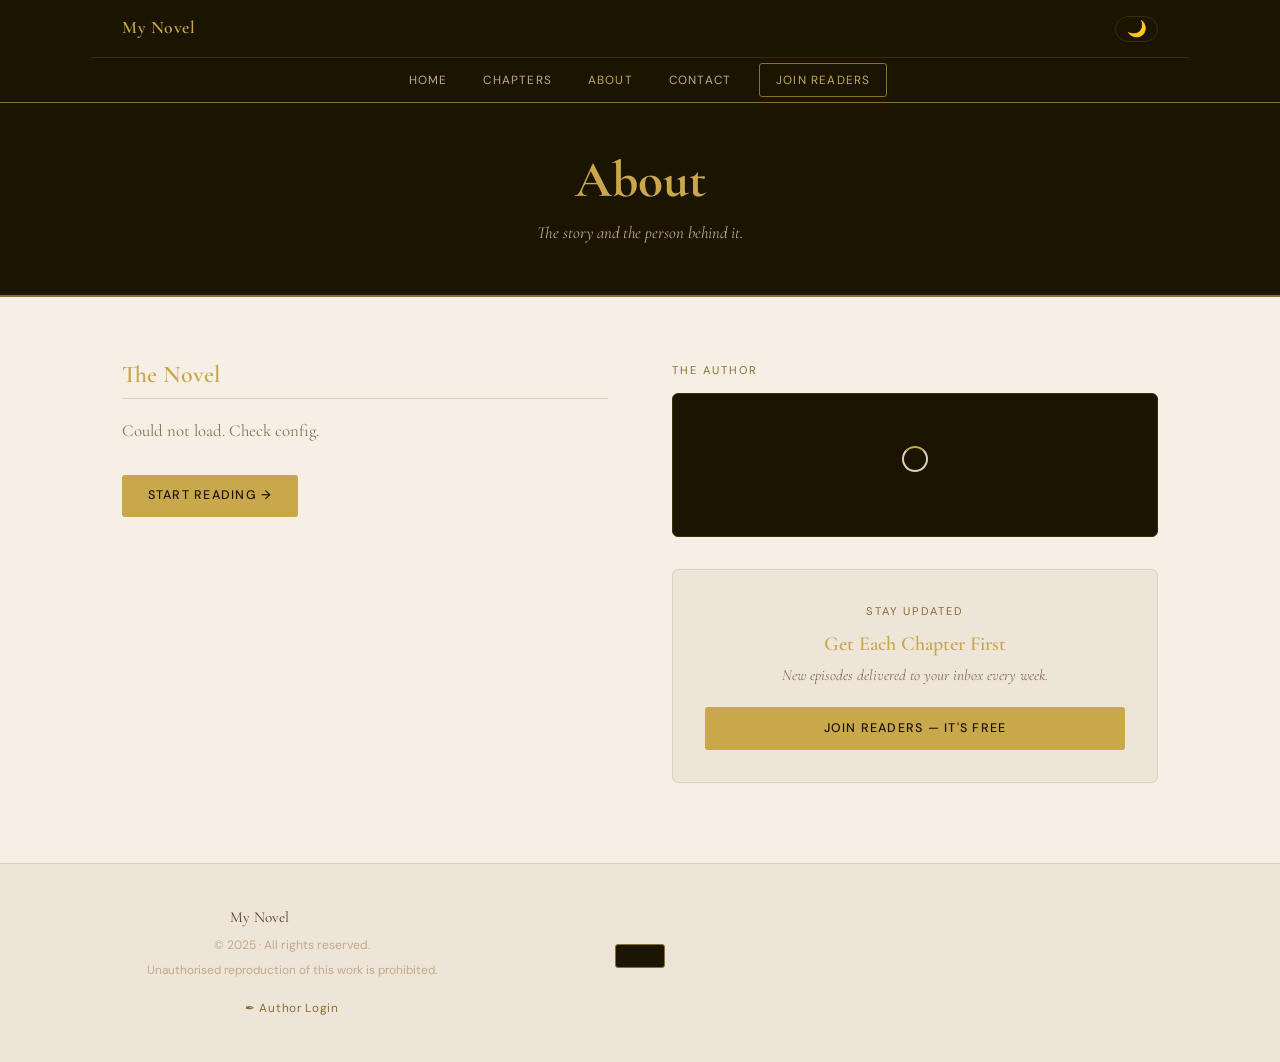
==== commit 66f54a0e: "Refactor CSS styles and update color variables Updated color variables for various elements and adju" ====
--- a/about.html
+++ b/about.html
@@ -7,7 +7,6 @@
 <meta name="description" id="page-desc" content="">
 <link rel="stylesheet" href="shared.css">
 <style>
-/* ── page hero ── */
 .about-hero {
   background: var(--dark);
   border-bottom: 2px solid var(--gold-dim);
@@ -24,12 +23,10 @@
 .about-hero p {
   font-family: var(--serif);
   font-style: italic;
-  color: var(--ink-faint);
+  color: var(--text-faint);
   font-size: 1.05rem;
   max-width: none;
 }
-
-/* ── two-col layout ── */
 .about-body {
   max-width: var(--max);
   margin: 0 auto;
@@ -39,8 +36,6 @@
   gap: 4rem;
   align-items: start;
 }
-
-/* ── novel section ── */
 .about-block { margin-bottom: 3rem; }
 .about-block h2 {
   font-family: var(--serif);
@@ -49,17 +44,15 @@
   color: var(--gold);
   margin-bottom: 1rem;
   padding-bottom: .6rem;
-  border-bottom: 1px solid var(--cream-deep);
+  border-bottom: 1px solid var(--border);
 }
 .about-block p {
   font-family: var(--serif);
   font-size: 1.05rem;
   line-height: 1.85;
-  color: var(--ink-mid);
+  color: var(--text-mid);
   margin-bottom: 1.1em;
 }
-
-/* ── author card ── */
 .author-card {
   background: var(--dark);
   border: 1px solid var(--gold-border);
@@ -100,14 +93,12 @@
   font-family: var(--serif);
   font-size: 1rem;
   line-height: 1.8;
-  color: var(--ink-faint);
+  color: var(--text-faint);
   max-width: none;
 }
-
-/* ── subscribe card ── */
 .subscribe-card {
-  background: var(--cream-warm);
-  border: 1px solid var(--cream-deep);
+  background: var(--bg-warm);
+  border: 1px solid var(--border);
   border-radius: var(--radius);
   padding: 2rem;
   text-align: center;
@@ -122,13 +113,12 @@
 .subscribe-card p {
   font-family: var(--serif);
   font-style: italic;
-  color: var(--ink-soft);
+  color: var(--text-soft);
   font-size: .95rem;
   margin-bottom: 1.25rem;
   max-width: none;
   line-height: 1.6;
 }
-
 @media (max-width: 768px) {
   .about-body { grid-template-columns: 1fr; gap: 2.5rem; }
 }
@@ -136,7 +126,6 @@
 </head>
 <body>
 
-<!-- ══ HEADER ══ -->
 <header id="site-header">
   <div class="header-top">
     <a href="index.html" class="site-logo" id="nav-logo">My Novel</a>
@@ -161,19 +150,16 @@
   </nav>
 </header>
 
-<!-- ══ DARK HERO ══ -->
 <section class="about-hero">
   <h1 id="about-h1">About</h1>
   <p  id="about-sub">The story and the person behind it.</p>
 </section>
 
-<!-- ══ BODY ══ -->
 <main>
   <div class="about-body">
 
-    <!-- LEFT: novel description + FAQ -->
+    <!-- LEFT: novel description only -->
     <div>
-      <!-- Novel description -->
       <div class="about-block">
         <h2 id="novel-h2">The Novel</h2>
         <div id="novel-desc">
@@ -185,12 +171,10 @@
           <a href="chapters.html" class="btn btn-gold">Start Reading →</a>
         </div>
       </div>
-      </div>
     </div>
 
     <!-- RIGHT: author card + subscribe -->
     <div>
-      <!-- Author card -->
       <span class="eyebrow">The Author</span>
       <div class="author-card" id="author-card">
         <div class="loading-state" style="padding:1rem 0;">
@@ -198,7 +182,6 @@
         </div>
       </div>
 
-      <!-- Subscribe nudge -->
       <div class="subscribe-card">
         <span class="eyebrow">Stay Updated</span>
         <h3>Get Each Chapter First</h3>
@@ -214,7 +197,6 @@
   </div>
 </main>
 
-<!-- ══ FOOTER ══ -->
 <footer id="site-footer">
   <p class="footer-title"  id="footer-title">My Novel</p>
   <p class="footer-copy"   id="footer-copy">© 2025 · All rights reserved.</p>
@@ -222,7 +204,6 @@
   <p class="footer-author-link"><a href="login.html">✒ Author Login</a></p>
 </footer>
 
-<!-- ══ GATE ══ -->
 <div id="gate-overlay">
   <div id="gate-box">
     <button class="gate-x" onclick="closeGate()">×</button>
@@ -237,7 +218,7 @@
         Unlock &amp; Subscribe
       </button>
       <p style="font-family:var(--sans);font-size:.72rem;
-                color:var(--ink-faint);margin-top:.6rem;max-width:none;">
+                color:var(--text-faint);margin-top:.6rem;max-width:none;">
         No spam. Unsubscribe anytime.
       </p>
     </div>
@@ -262,15 +243,11 @@
 
 <div id="toast"></div>
 
-<script src="config.js"></script>
 <script src="shared.js"></script>
 <script>
-
-/* ── load ── */
 (async () => {
   try {
     const s = await getSettings();
-
     const title  = s.title       || 'My Novel';
     const author = s.author_name || 'Author Name';
     const year   = new Date().getFullYear();
@@ -284,38 +261,27 @@
     document.getElementById('footer-copy').textContent  =
       '© ' + year + ' ' + author + ' · All rights reserved.';
 
-    /* gate text */
     const gh = document.getElementById('gate-heading');
     const gs = document.getElementById('gate-subtext');
     if (s.gate_title) gh.textContent = s.gate_title;
     if (s.gate_msg)   gs.textContent = s.gate_msg;
 
-    /* novel description */
     if (s.description) {
       document.getElementById('novel-desc').innerHTML =
         s.description
           .split(/\n\n+/)
           .map(p => `<p>${esc(p.trim())}</p>`)
           .join('');
-      document.getElementById('faq-about').textContent = s.description;
     } else {
       document.getElementById('novel-desc').innerHTML =
-        `<p style="color:var(--ink-soft);font-style:italic;">
+        `<p style="color:var(--text-soft);font-style:italic;">
            Set your novel description in the Author Dashboard.
          </p>`;
     }
 
-    /* schedule FAQ answer */
-    if (s.schedule) {
-      document.getElementById('faq-schedule').textContent =
-        'New chapters are published ' + s.schedule.toLowerCase() +
-        '. Join the reader list to get notified the moment each one goes live.';
-    }
-
-    /* author card */
-    const initial  = author.charAt(0).toUpperCase();
-    const bioText  = s.author_bio ||
-      'Set your author bio in Dashboard → Settings. It will appear here.';
+    const initial = author.charAt(0).toUpperCase();
+    const bioText = s.author_bio ||
+      'Set your author bio in Dashboard → Settings.';
     document.getElementById('author-card').innerHTML = `
       <div class="author-avatar">${esc(initial)}</div>
       <div class="author-name">${esc(author)}</div>
@@ -325,30 +291,20 @@
   } catch (e) {
     console.error(e);
     document.getElementById('novel-desc').innerHTML =
-      `<p style="color:var(--ink-soft);">
-         Could not load settings. Check your config.js.
-       </p>`;
-    document.getElementById('author-card').innerHTML =
-      `<p style="color:var(--gold-dim);font-family:var(--sans);font-size:.85rem;">
-         Could not load author info.
-       </p>`;
+      `<p style="color:var(--text-soft);">Could not load. Check config.</p>`;
   }
 })();
 
-/* ── hamburger ── */
 document.getElementById('hamburger-btn').addEventListener('click', () => {
   const m = document.getElementById('mobile-nav');
   m.style.display = m.style.display === 'flex' ? 'none' : 'flex';
 });
-
-/* ── gate ── */
 document.getElementById('gate-overlay')
   .addEventListener('click', e => {
     if (e.target === document.getElementById('gate-overlay')) closeGate();
   });
 document.getElementById('gate-email')
   .addEventListener('keydown', e => { if (e.key === 'Enter') submitGate(); });
-document.addEventListener('keydown', e => { if (e.key === 'Escape') closeGate(); });
 </script>
 </body>
 </html>
